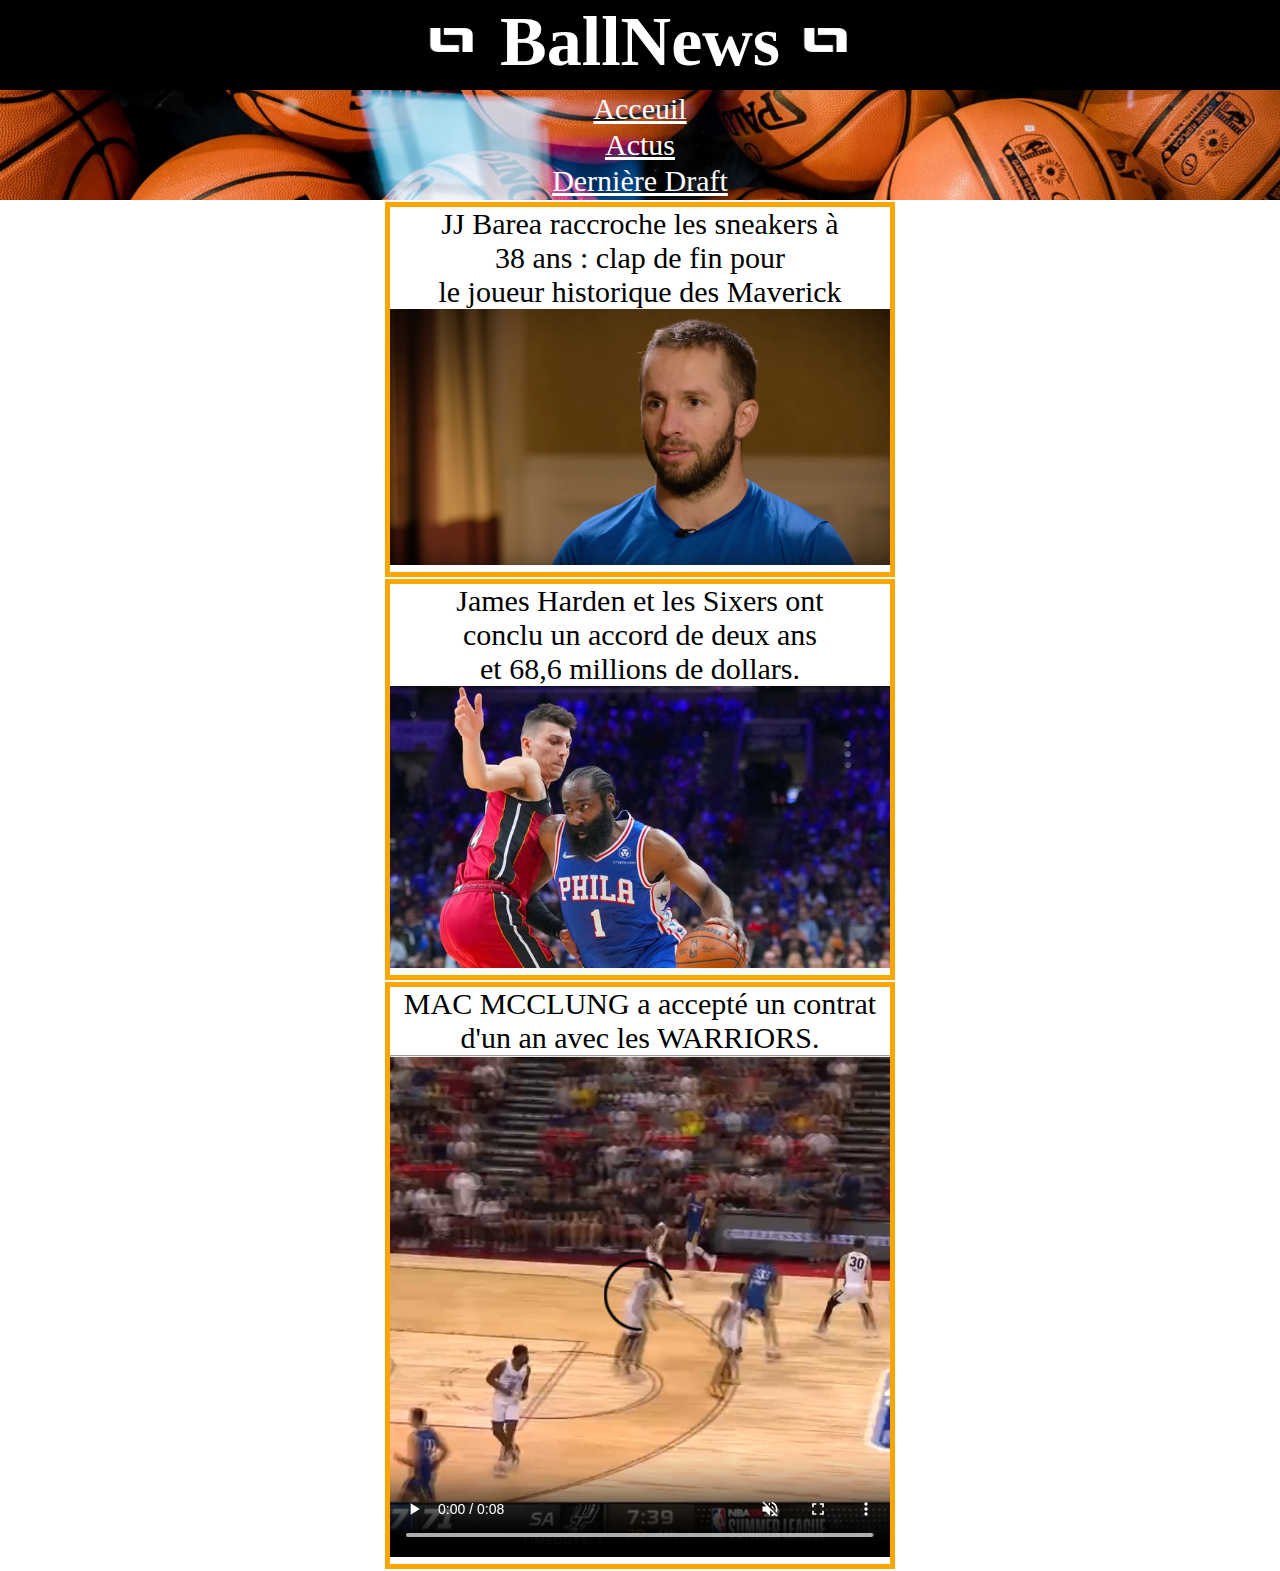
==== actus.html @ 5d653e44 "Add files via upload" ====
<!DOCTYPE html>
<html lang="fr">
<head>
        <meta charset="UTF-8">
        <title>BallNews</title>
        <link rel="stylesheet" href="ballnews.css">
</head>
<body>
	<div class="body">
		<div class="h1">
			<table class="titre">
				<tr>
					<td><img class="logo" src="logo.png" alt="logo"></td>	
					<td><h1 class="titre">BallNews</h1></td>
					<td><img class="logo" src="logo.png" alt="logo"></td>
				</tr>
			</table>
		</div>
		<div class="menu">
			<table class="menu">
				<tr>
					<td class="menu"><a class="menu" href=index.html>Acceuil</a></td>
				</tr>
				<tr>
					<td class="menu"><a class="menu" href=actu.html>Actus</a></td>
				</tr>
				<tr>
					<td class="menu"><a class="menu" href=draft.html>Dernière Draft</a></td>
				</tr>
			</table>
	</div>
	</div>
	<div class="actus">
		<table class="actus">
			<tr>
				<td class="actus">
					<p class="actus">JJ Barea raccroche les sneakers à <br>38 ans : clap de fin pour <br>le joueur historique des Maverick</p>
					<img class="actus" src="3.png" alt="actus">
				</td>
			</tr>
			<tr>
				<td class="actus">
					 <p class="actus">James Harden et les Sixers ont <br>conclu un accord de deux ans <br>et 68,6 millions de dollars.</p>
					 <img class="actus" src="2.png" alt="actus">
				</td>
			</tr>
			<tr><td class="actus">
					<p class="actus">MAC MCCLUNG a accepté un contrat <br>d'un an avec les WARRIORS.</p>
					<hr>
					<video controls width="500" height="500" autoplay muted>
					<source src="1.mp4" type="video/mp4">
					</video>
				</td>
			</tr>
		</table>
	</div>
</body>
</html>
---- ballnews.css ----
*{
margin: 0;
padding: 0;
}

h1.titre {
	text-align: center;
	font-size: 70px;
	color: white;
	font-family: fantasy;
	}
	
img.logo {
	width: 90px;
	}



div.h1 {
	background-color: black;
	height: 90px;
	}

	
div.match {
	background-color: white;
	}
	
div.actus {
	background-color: white;
	}

div.draft {
	background-color: white;
	}

div.rank {
	background-color: white;
	}
	
div.vide {
	background-color: white;
	height: 300px
	}


div.body {
	background-image: url("fond.png");
	background-size: cover;
	background-repeat:repeat;
	}

h1 {
	text-align: center;
	font-size: 70px;
	font-family: fantasy;
	}

p { 
	text-align: center;
	font-size: 30px;
	font-family: fantasy;
	}



table.titre {
	margin :auto;
	}

table.menu {
	margin :auto;
	}

td.menu {
	text-align: center;
	font-size: 30px;
	font-family: fantasy;
	}

a.menu:link{color: white;}
a.menu:visited{color: white;}

a:link{color: black;}
a:visited{color: black;}

table.match {
	margin :auto;
	background-color: white;
	}
	
td.match {
	border: 5px solid orange;
	background-color: black;
	margin-left: auto;
	margin-right: auto;
	text-align: center;
	font-size: 30px;
	color: white;
	font-family: fantasy; }

img.equipe {
	width: 50px;
	}

table.draft {
	margin :auto;
	background-color: white;
	}
	
td.draft {
	border: 5px solid orange;
	background-color: black;
	margin-left: auto;
	margin-right: auto;
	text-align: center;
	font-size: 30px;
	color: white;
	font-family: fantasy; }
	
table.rank {
	margin :auto;
	background-color: white;
	}
	
td.rank {
	border: 5px solid orange;
	background-color: black;
	margin-left: auto;
	margin-right: auto;
	text-align: center;
	font-size: 30px;
	color: white;
	font-family: fantasy; }
	
p.victoire {
	font-size: 25px;
	font-style: normal;
	text-align: center;
	color: green;
	font-family: fantasy;}
	
p.defaite {
	font-size: 25px;
	font-style: normal;
	text-align: center;
	color: red;
	font-family: fantasy;}

td.equipe{
	border: 5px solid orange;
	background-color: white;
	margin-left: auto;
	margin-right: auto;
	text-align: center;
	font-size: 30px;
	font-family: fantasy;;
}

table.actus {
	margin :auto;
	background-color: white;
	}
	
td.actus {
	border: 5px solid orange;
	background-color: white;
	margin-left: auto;
	margin-right: auto;
	text-align: center;
	font-size: 30px;
	color: white;
	font-family: fantasy; }

p.actus { 
	text-align: center;
	font-size: 30px;
	color: black;
	font-family: fantasy;
	}

img.actus {
	width: 500px;
	}
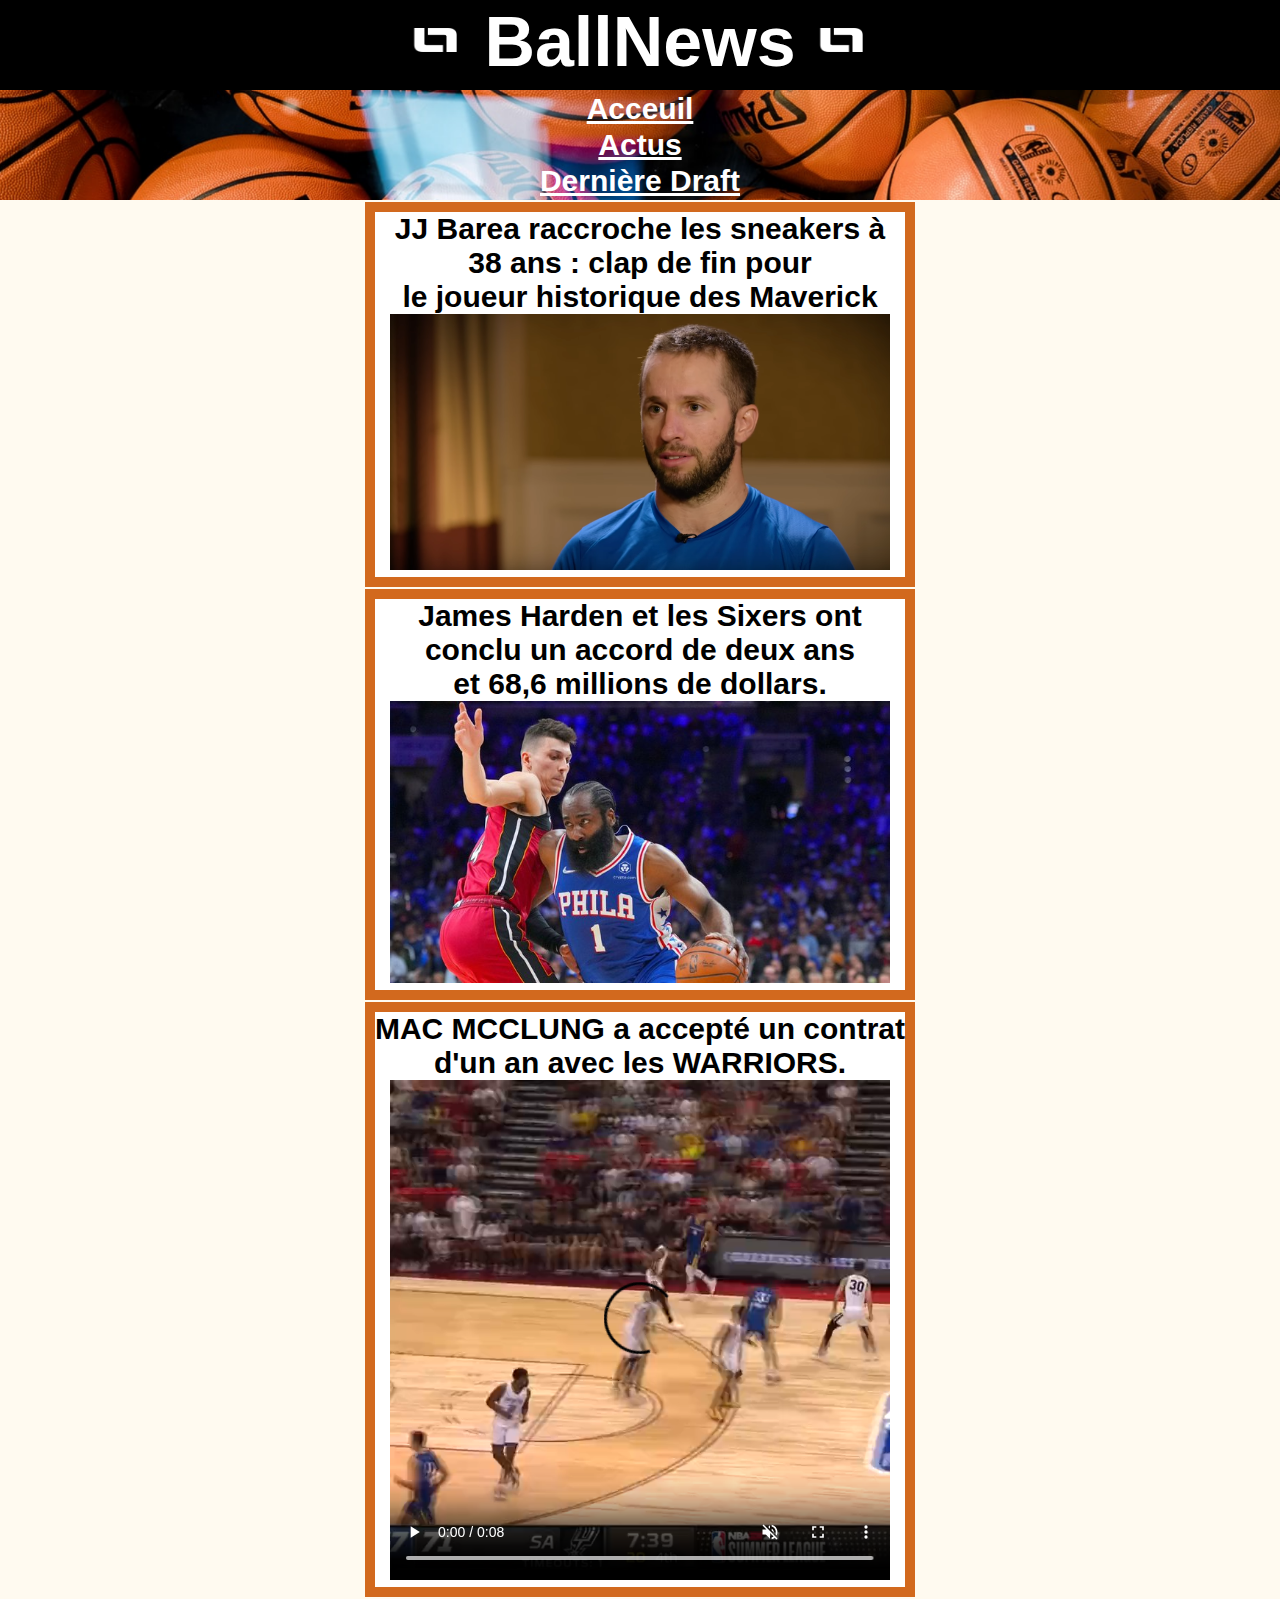
==== commit 5cc9fabe: "Add files via upload" ====
--- a/actus.html
+++ b/actus.html
@@ -22,7 +22,7 @@
 					<td class="menu"><a class="menu" href=index.html>Acceuil</a></td>
 				</tr>
 				<tr>
-					<td class="menu"><a class="menu" href=actu.html>Actus</a></td>
+					<td class="menu"><a class="menu" href=actus.html>Actus</a></td>
 				</tr>
 				<tr>
 					<td class="menu"><a class="menu" href=draft.html>Dernière Draft</a></td>
@@ -46,7 +46,6 @@
 			</tr>
 			<tr><td class="actus">
 					<p class="actus">MAC MCCLUNG a accepté un contrat <br>d'un an avec les WARRIORS.</p>
-					<hr>
 					<video controls width="500" height="500" autoplay muted>
 					<source src="1.mp4" type="video/mp4">
 					</video>
--- a/ballnews.css
+++ b/ballnews.css
@@ -7,7 +7,8 @@
 	text-align: center;
 	font-size: 70px;
 	color: white;
-	font-family: fantasy;
+	font-family:Sans-serif;
+	font-weight: bold;
 	}
 	
 img.logo {
@@ -23,23 +24,23 @@
 
 	
 div.match {
-	background-color: white;
+	background-color: FloralWhite;
 	}
 	
 div.actus {
-	background-color: white;
+	background-color:FloralWhite;
 	}
 
 div.draft {
-	background-color: white;
+	background-color: FloralWhite;
 	}
 
 div.rank {
-	background-color: white;
+	background-color: FloralWhite;
 	}
 	
 div.vide {
-	background-color: white;
+	background-color: FloralWhite;
 	height: 300px
 	}
 
@@ -53,13 +54,15 @@
 h1 {
 	text-align: center;
 	font-size: 70px;
-	font-family: fantasy;
+	font-family: Sans-serif;
+	font-weight: bold;
 	}
 
 p { 
 	text-align: center;
 	font-size: 30px;
-	font-family: fantasy;
+	font-family: Sans-serif;
+	font-weight: bold;
 	}
 
 
@@ -75,7 +78,8 @@
 td.menu {
 	text-align: center;
 	font-size: 30px;
-	font-family: fantasy;
+	font-family: Sans-serif;
+	font-weight: bold;
 	}
 
 a.menu:link{color: white;}
@@ -86,18 +90,18 @@
 
 table.match {
 	margin :auto;
-	background-color: white;
 	}
 	
 td.match {
-	border: 5px solid orange;
+	border: 5px solid chocolate;
 	background-color: black;
 	margin-left: auto;
 	margin-right: auto;
 	text-align: center;
 	font-size: 30px;
 	color: white;
-	font-family: fantasy; }
+	font-family: Sans-serif;
+	font-weight: bold; }
 
 img.equipe {
 	width: 50px;
@@ -105,78 +109,82 @@
 
 table.draft {
 	margin :auto;
-	background-color: white;
 	}
 	
 td.draft {
-	border: 5px solid orange;
+	border: 5px solid chocolate;
 	background-color: black;
 	margin-left: auto;
 	margin-right: auto;
 	text-align: center;
 	font-size: 30px;
 	color: white;
-	font-family: fantasy; }
+	font-family: Sans-serif;
+	font-weight: bold; }
 	
 table.rank {
 	margin :auto;
-	background-color: white;
 	}
 	
 td.rank {
-	border: 5px solid orange;
+	border: 5px solid chocolate;
 	background-color: black;
 	margin-left: auto;
 	margin-right: auto;
 	text-align: center;
 	font-size: 30px;
 	color: white;
-	font-family: fantasy; }
+	font-family: Sans-serif;
+	font-weight: bold; }
 	
 p.victoire {
 	font-size: 25px;
 	font-style: normal;
 	text-align: center;
 	color: green;
-	font-family: fantasy;}
+	font-family: Sans-serif;
+	font-weight: bold;}
 	
 p.defaite {
 	font-size: 25px;
 	font-style: normal;
 	text-align: center;
 	color: red;
-	font-family: fantasy;}
+	font-family: Sans-serif;
+	font-weight: bold;}
 
 td.equipe{
-	border: 5px solid orange;
+	border: 5px solid chocolate;
 	background-color: white;
 	margin-left: auto;
 	margin-right: auto;
 	text-align: center;
 	font-size: 30px;
-	font-family: fantasy;;
+	font-family: Sans-serif;
+	font-weight: bold;
 }
 
 table.actus {
 	margin :auto;
-	background-color: white;
 	}
 	
 td.actus {
-	border: 5px solid orange;
+	border: 10px solid chocolate;
 	background-color: white;
 	margin-left: auto;
 	margin-right: auto;
 	text-align: center;
 	font-size: 30px;
 	color: white;
-	font-family: fantasy; }
+	font-family: Sans-serif;
+	font-weight: bold; }
 
 p.actus { 
 	text-align: center;
 	font-size: 30px;
 	color: black;
-	font-family: fantasy;
+	font-family: Sans-serif;
+	font-weight: bold;
 	}
 
 img.actus {
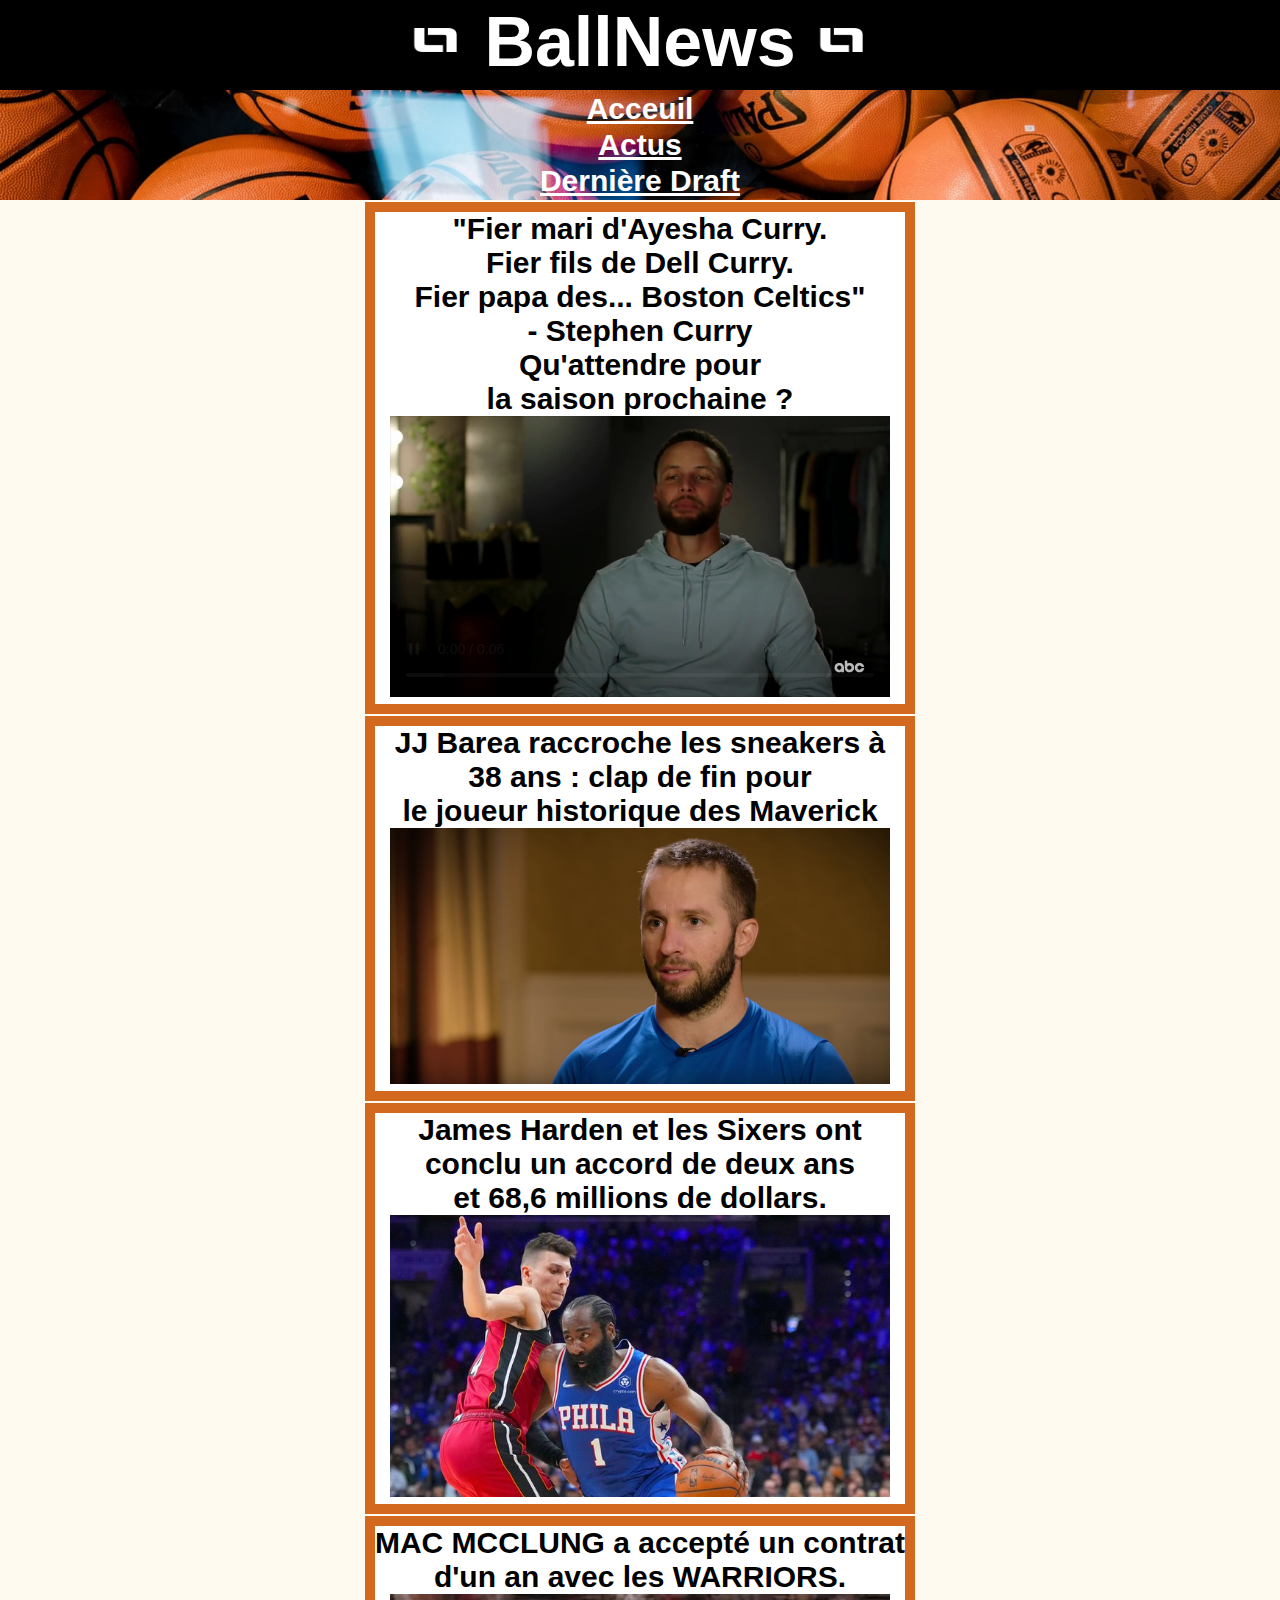
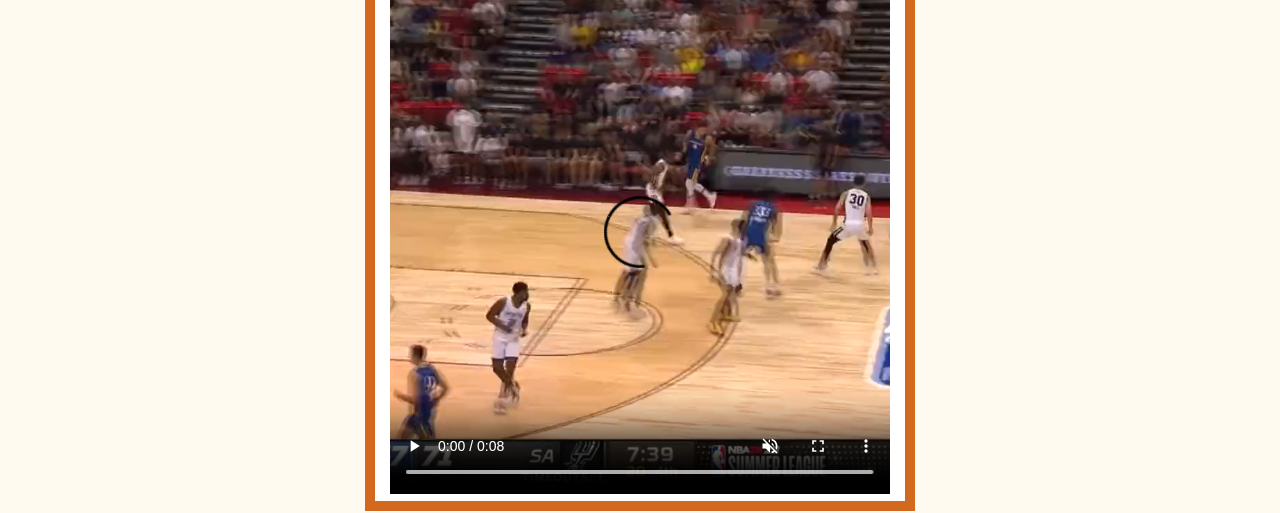
==== commit 2098e350: "Add files via upload" ====
--- a/actus.html
+++ b/actus.html
@@ -34,6 +34,14 @@
 		<table class="actus">
 			<tr>
 				<td class="actus">
+					<p class="actus">"Fier mari d'Ayesha Curry.<br> Fier fils de Dell Curry. <br>Fier papa des... Boston Celtics" <br>- Stephen Curry <br>Qu'attendre pour<br> la saison prochaine ?</p>
+					<video controls width="500" autoplay muted>
+					<source src="4.mp4" type="video/mp4">
+					</video>
+				</td>
+			</tr>
+			<tr>
+				<td class="actus">
 					<p class="actus">JJ Barea raccroche les sneakers à <br>38 ans : clap de fin pour <br>le joueur historique des Maverick</p>
 					<img class="actus" src="3.png" alt="actus">
 				</td>
@@ -44,9 +52,10 @@
 					 <img class="actus" src="2.png" alt="actus">
 				</td>
 			</tr>
-			<tr><td class="actus">
+			<tr>
+				<td class="actus">
 					<p class="actus">MAC MCCLUNG a accepté un contrat <br>d'un an avec les WARRIORS.</p>
-					<video controls width="500" height="500" autoplay muted>
+					<video controls width="500" autoplay muted>
 					<source src="1.mp4" type="video/mp4">
 					</video>
 				</td>
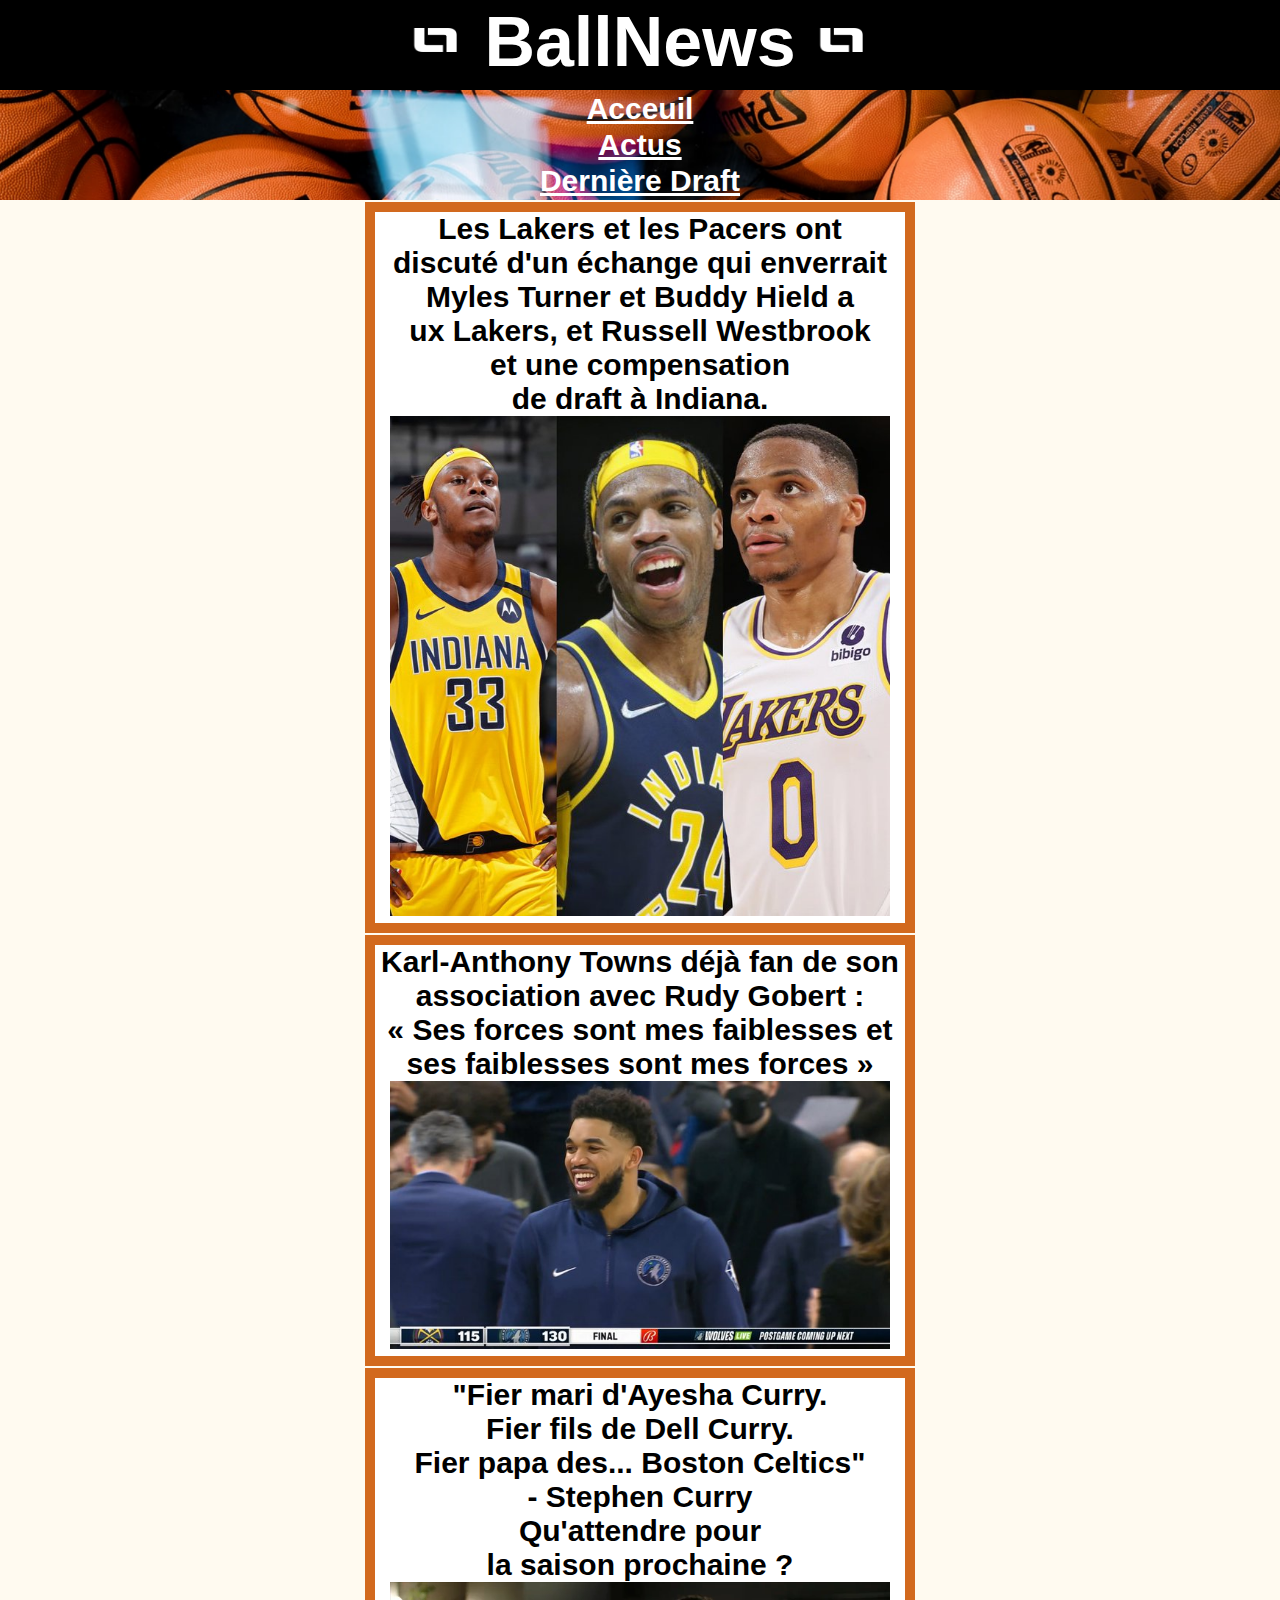
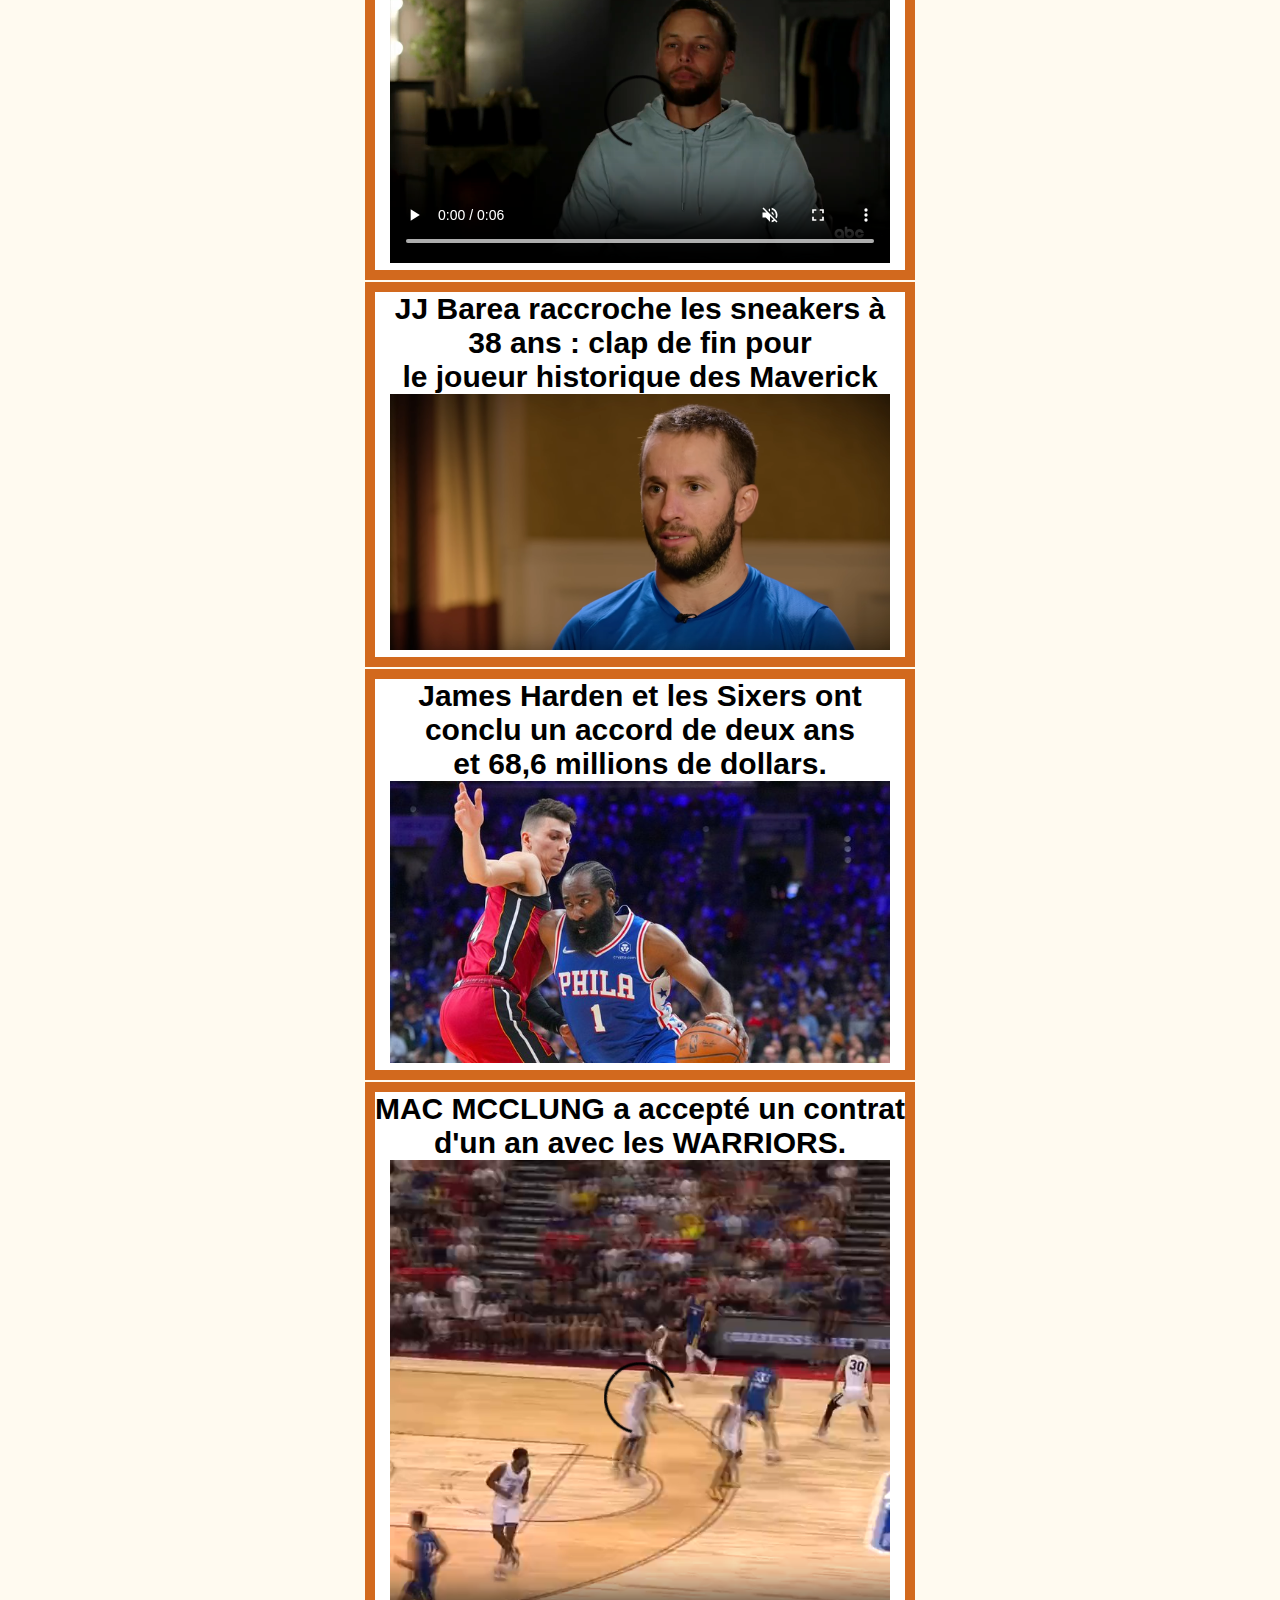
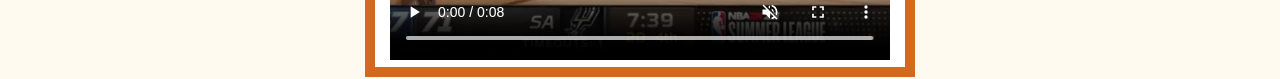
==== commit 2f95801d: "Add files via upload" ====
--- a/actus.html
+++ b/actus.html
@@ -34,6 +34,18 @@
 		<table class="actus">
 			<tr>
 				<td class="actus">
+					<p class="actus">Les Lakers et les Pacers ont <br>discuté d'un échange qui enverrait <br>Myles Turner et Buddy Hield a<br>ux Lakers, et Russell Westbrook <br>et une compensation <br>de draft à Indiana.</p>
+					<img class="actus" src="6.png" alt="actus">
+				</td>
+			</tr>
+			<tr>
+				<td class="actus">
+					<p class="actus">Karl-Anthony Towns déjà fan de son <br>association avec Rudy Gobert : <br>« Ses forces sont mes faiblesses et<br> ses faiblesses sont mes forces »</p>
+					<img class="actus" src="5.png" alt="actus">
+				</td>
+			</tr>
+			<tr>
+				<td class="actus">
 					<p class="actus">"Fier mari d'Ayesha Curry.<br> Fier fils de Dell Curry. <br>Fier papa des... Boston Celtics" <br>- Stephen Curry <br>Qu'attendre pour<br> la saison prochaine ?</p>
 					<video controls width="500" autoplay muted>
 					<source src="4.mp4" type="video/mp4">
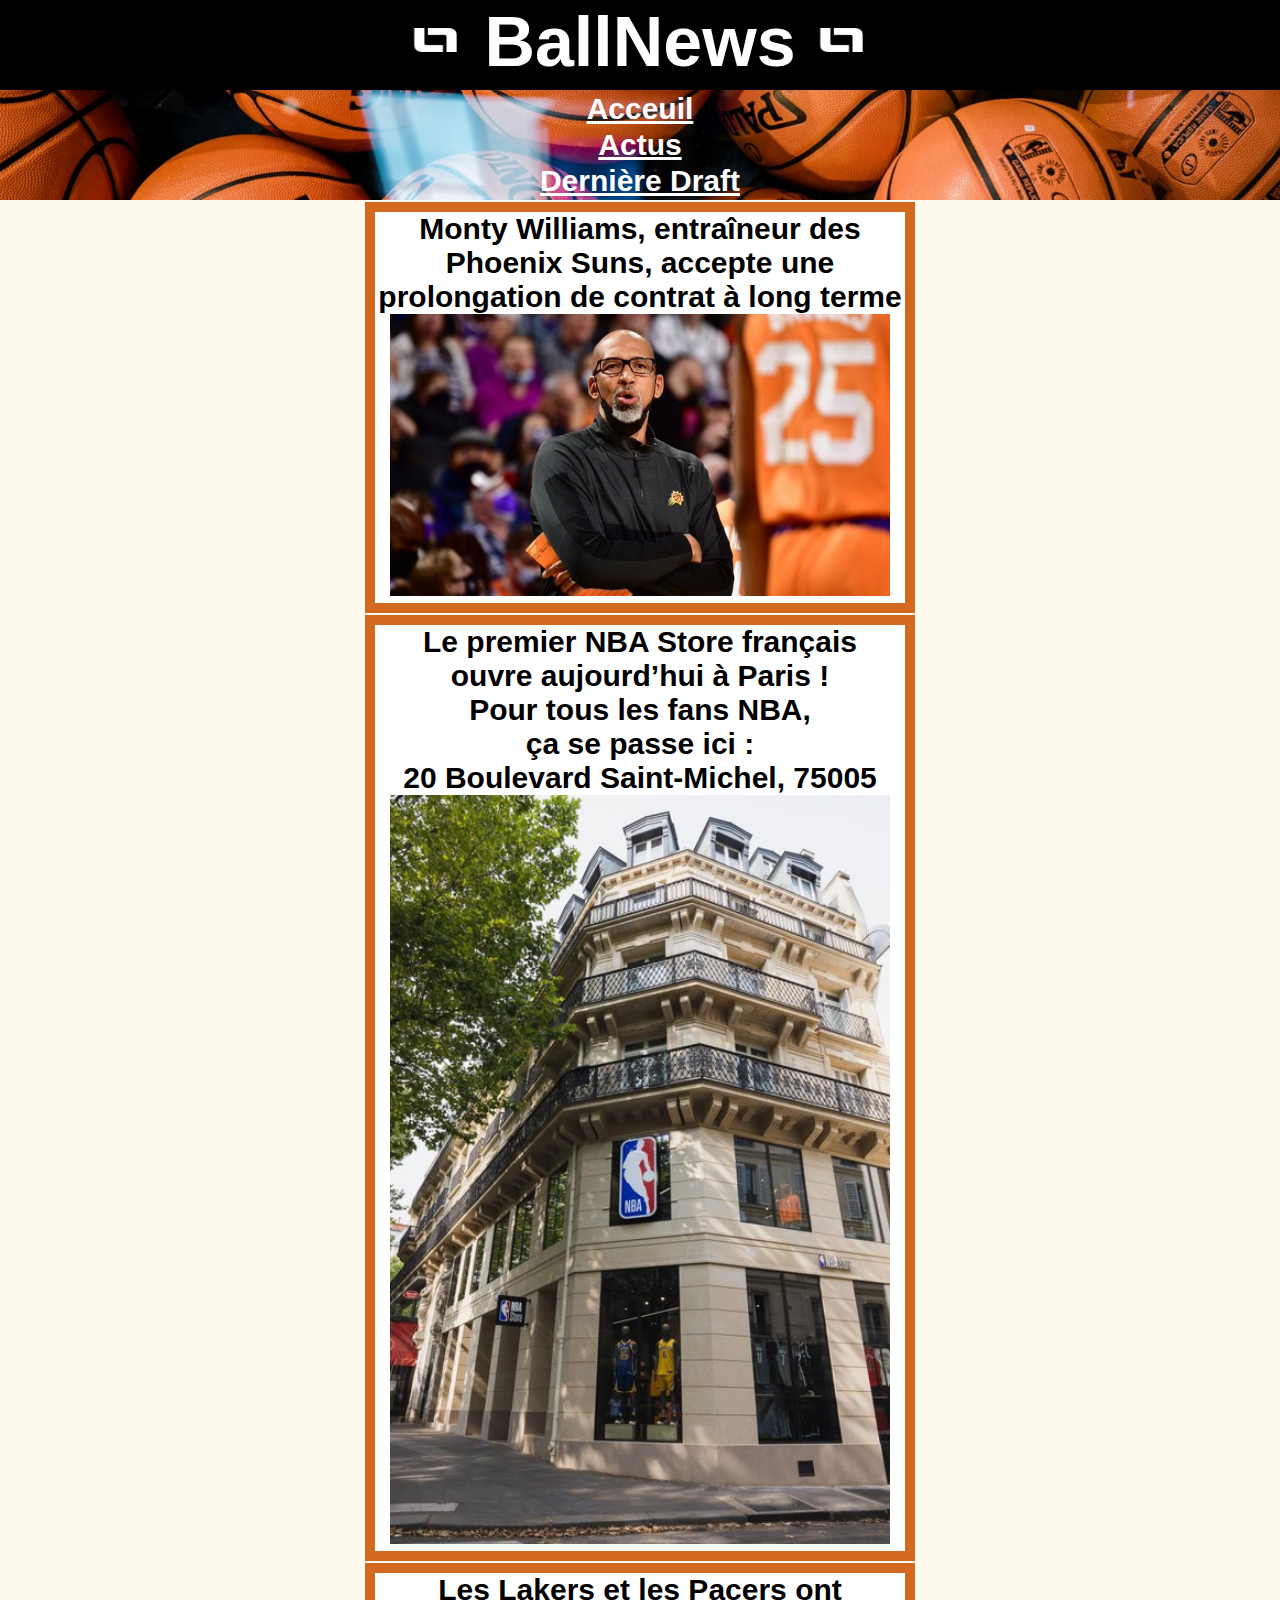
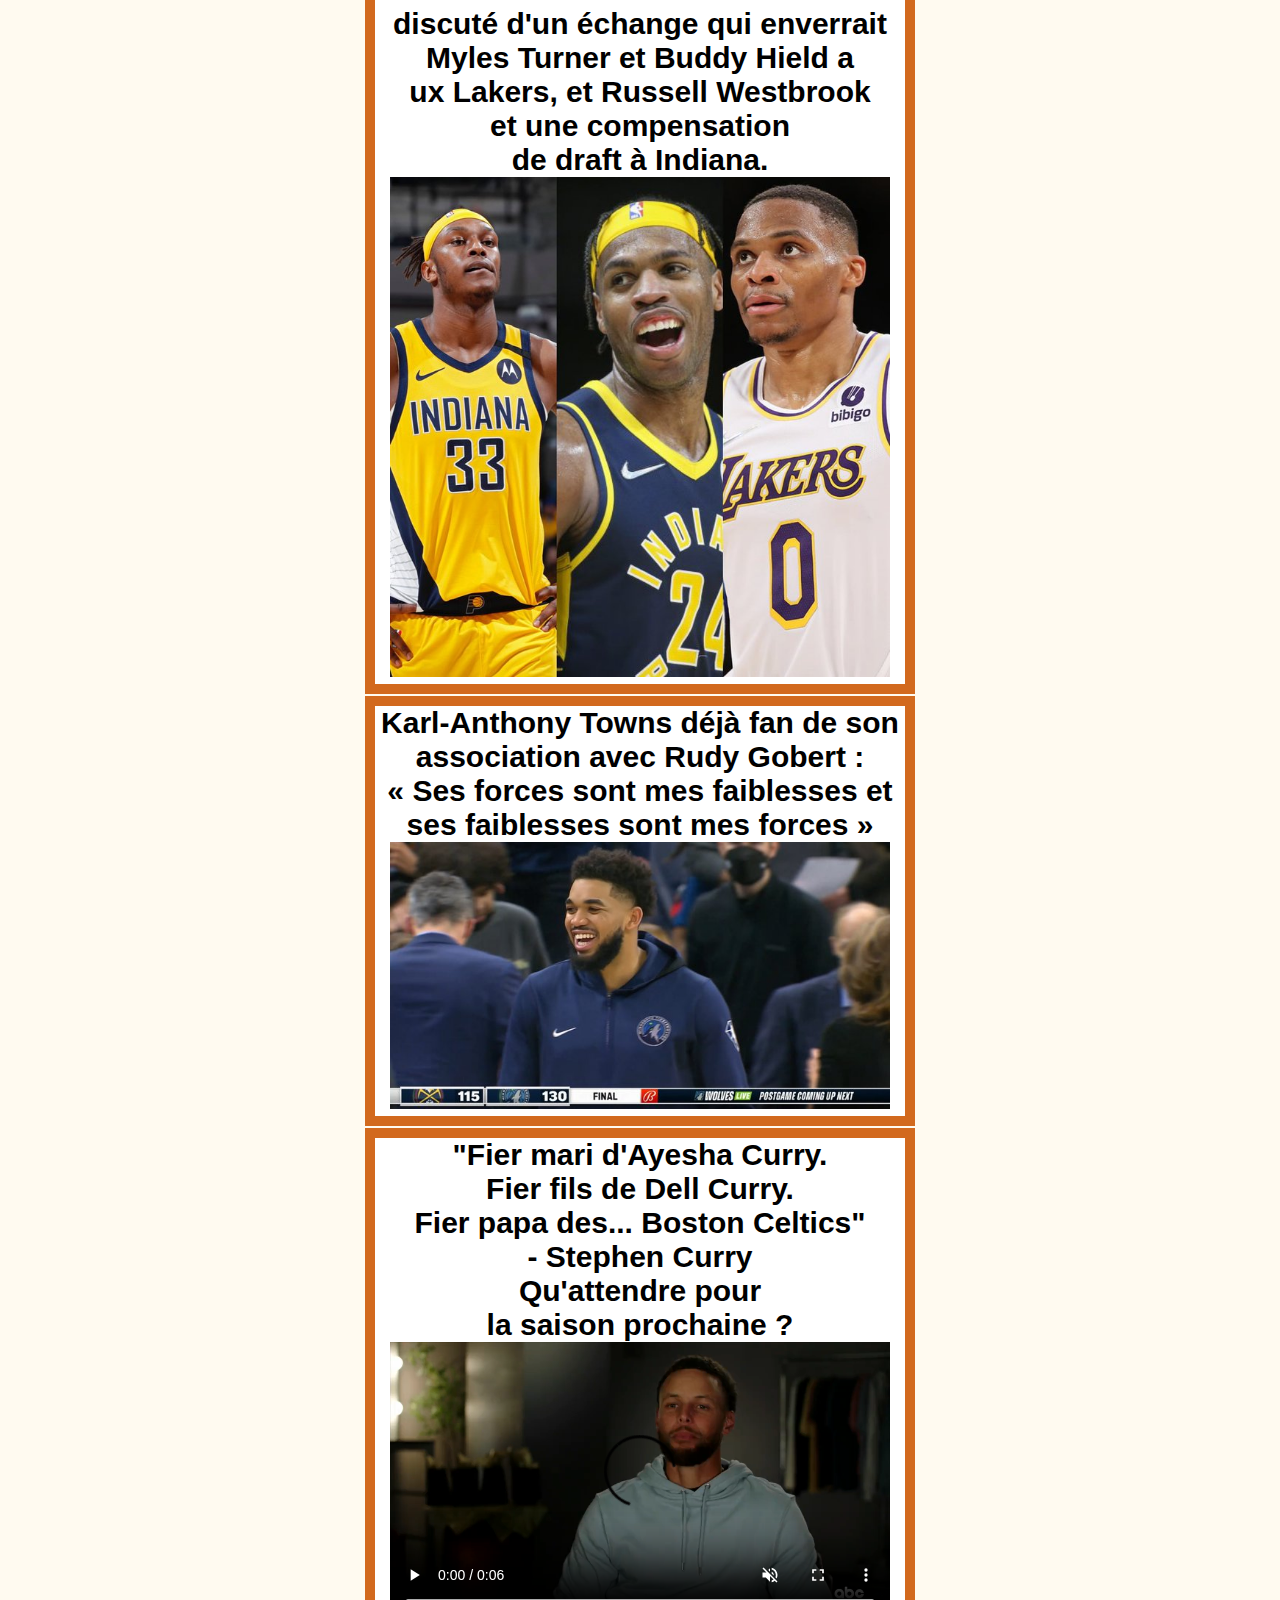
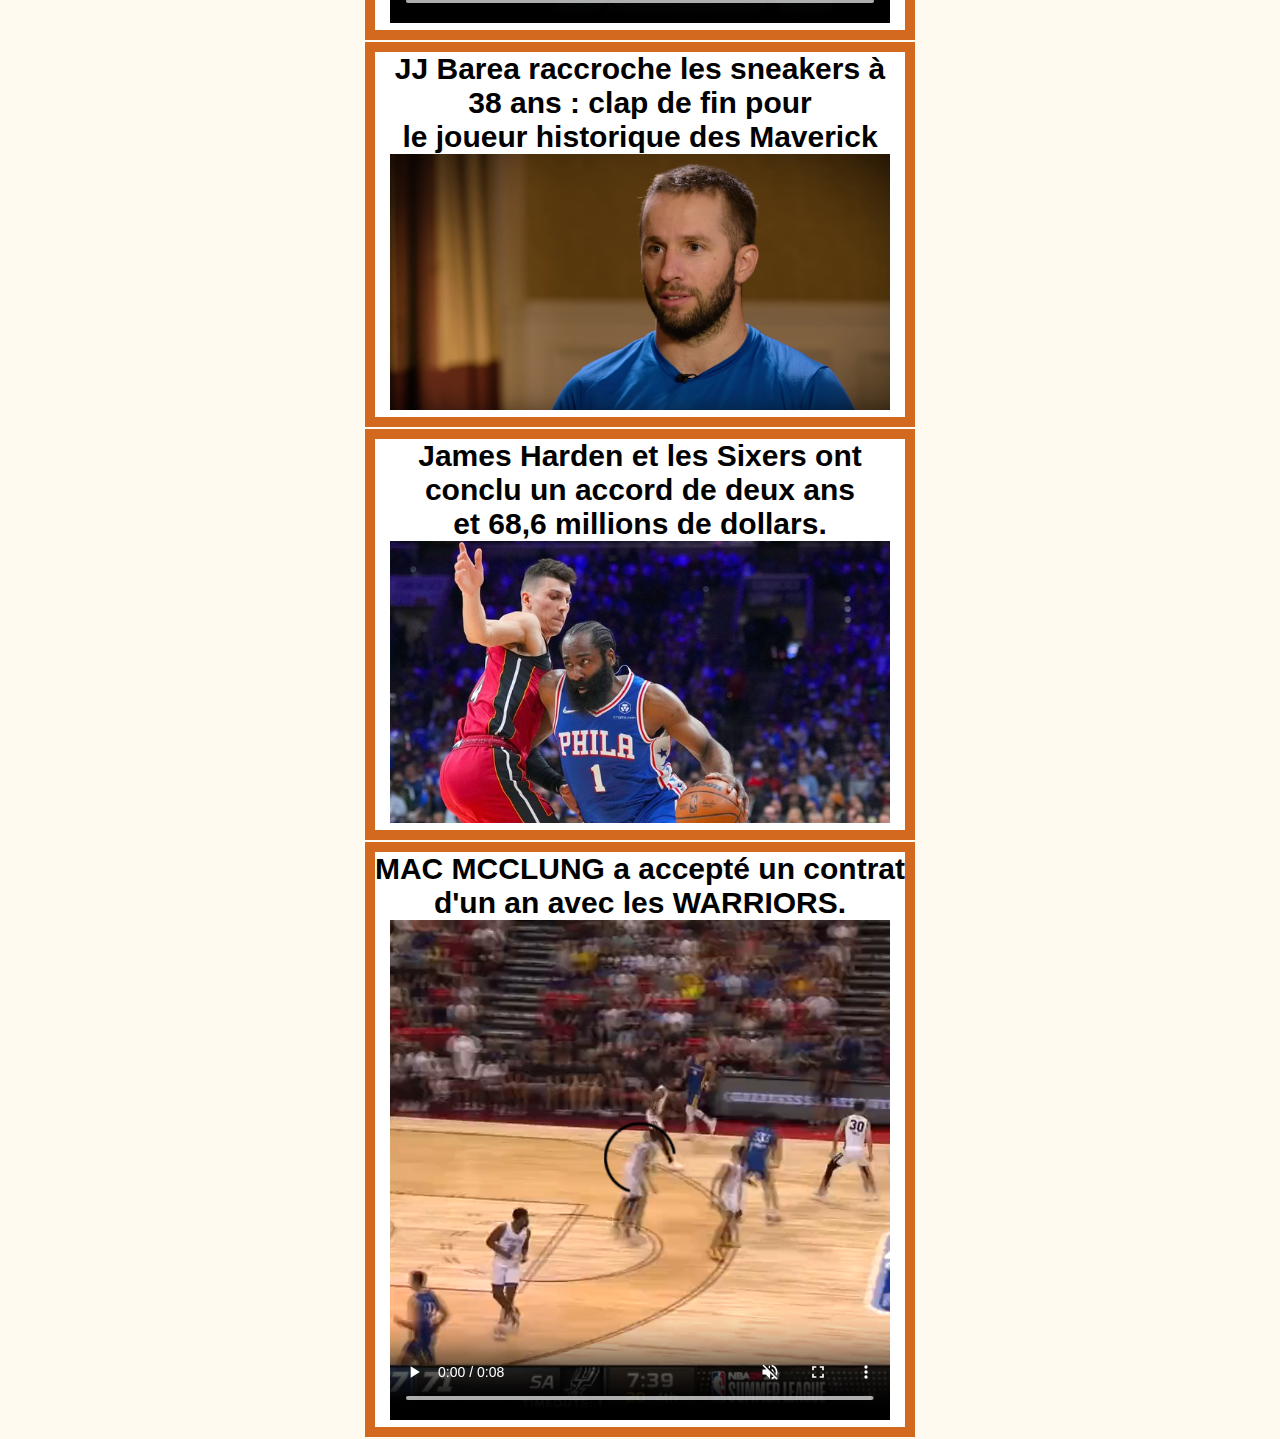
==== commit 711e9ba2: "Add files via upload" ====
--- a/actus.html
+++ b/actus.html
@@ -32,6 +32,18 @@
 	</div>
 	<div class="actus">
 		<table class="actus">
+			<tr>
+				<td class="actus">
+					<p class="actus">Monty Williams, entraîneur des <br> Phoenix Suns, accepte une <br>prolongation de contrat à long terme</p>
+					<img class="actus" src="8.png" alt="actus">
+				</td>
+			</tr>
+			<tr>
+				<td class="actus">
+					<p class="actus">Le premier NBA Store français <br>ouvre aujourd’hui à Paris ! <br>Pour tous les fans NBA,<br> ça se passe ici : <br>20 Boulevard Saint-Michel, 75005 </p>
+					<img class="actus" src="7.png" alt="actus">
+				</td>
+			</tr>
 			<tr>
 				<td class="actus">
 					<p class="actus">Les Lakers et les Pacers ont <br>discuté d'un échange qui enverrait <br>Myles Turner et Buddy Hield a<br>ux Lakers, et Russell Westbrook <br>et une compensation <br>de draft à Indiana.</p>
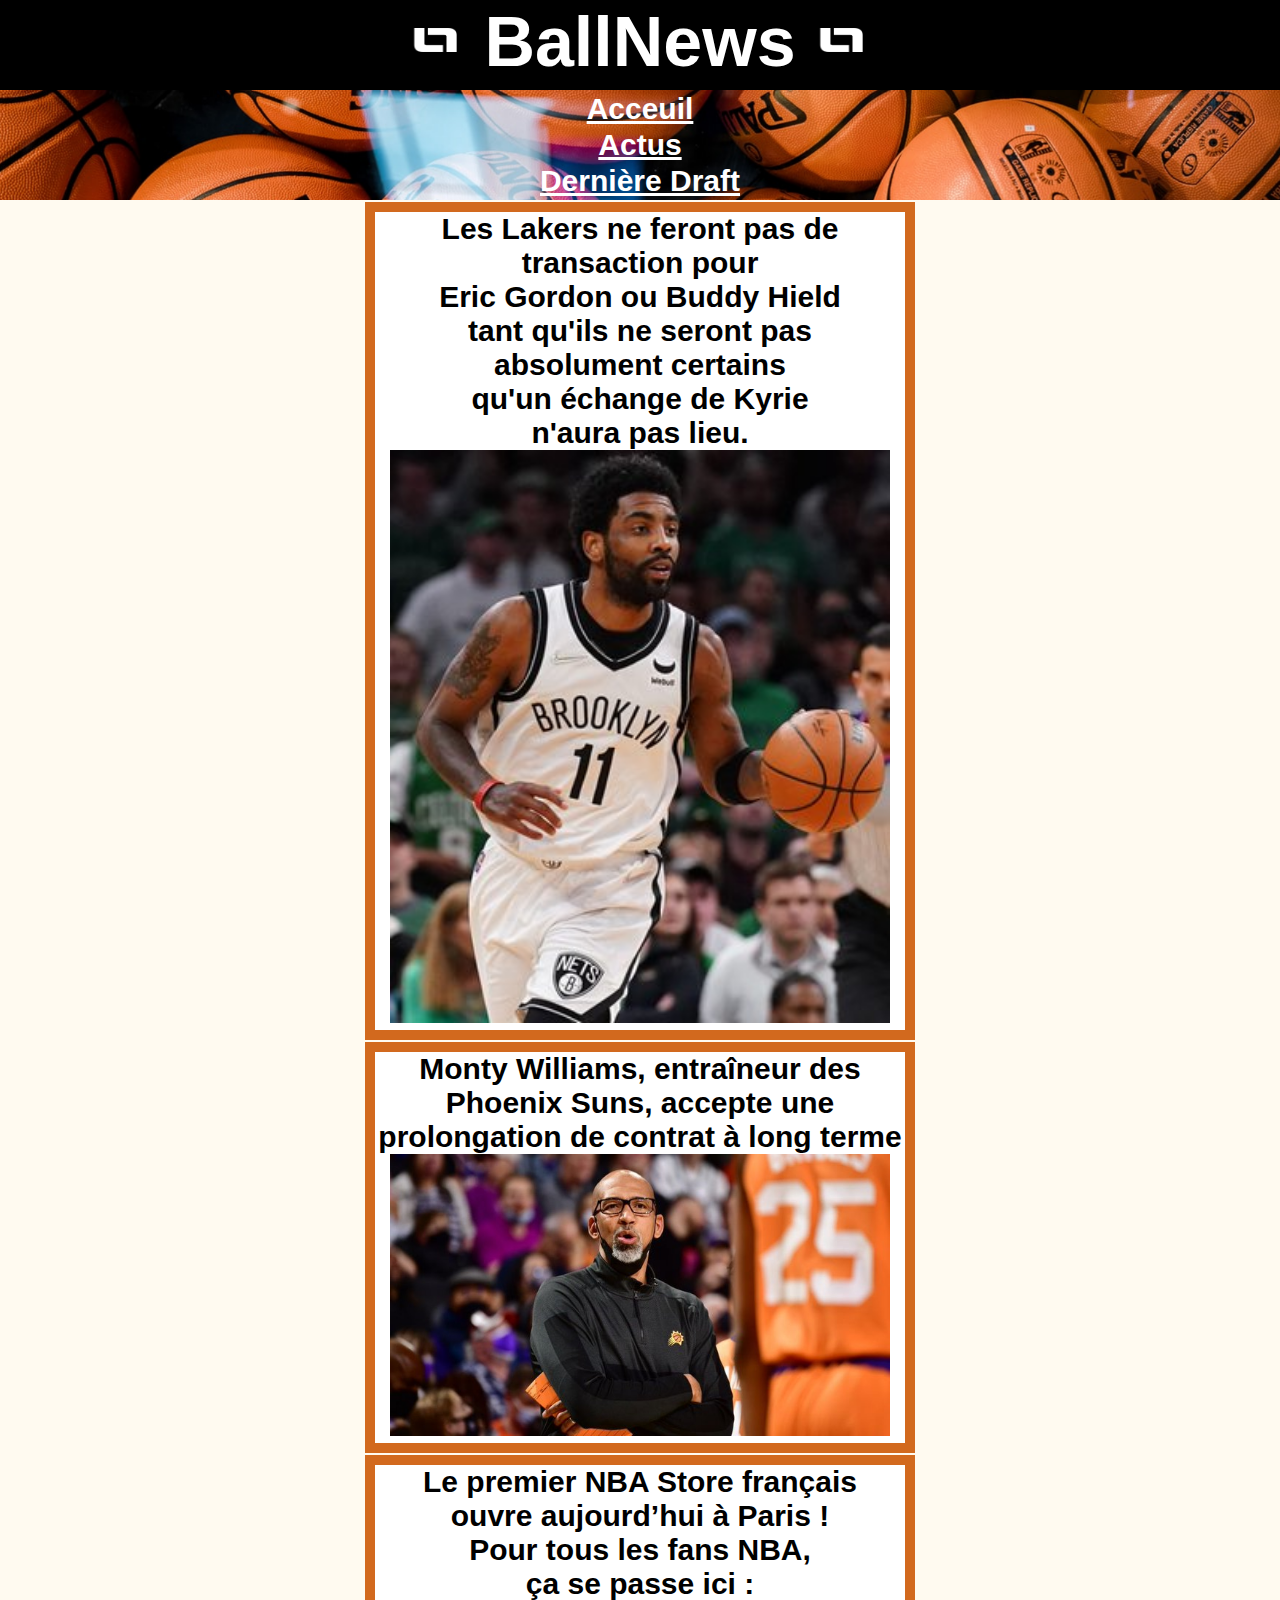
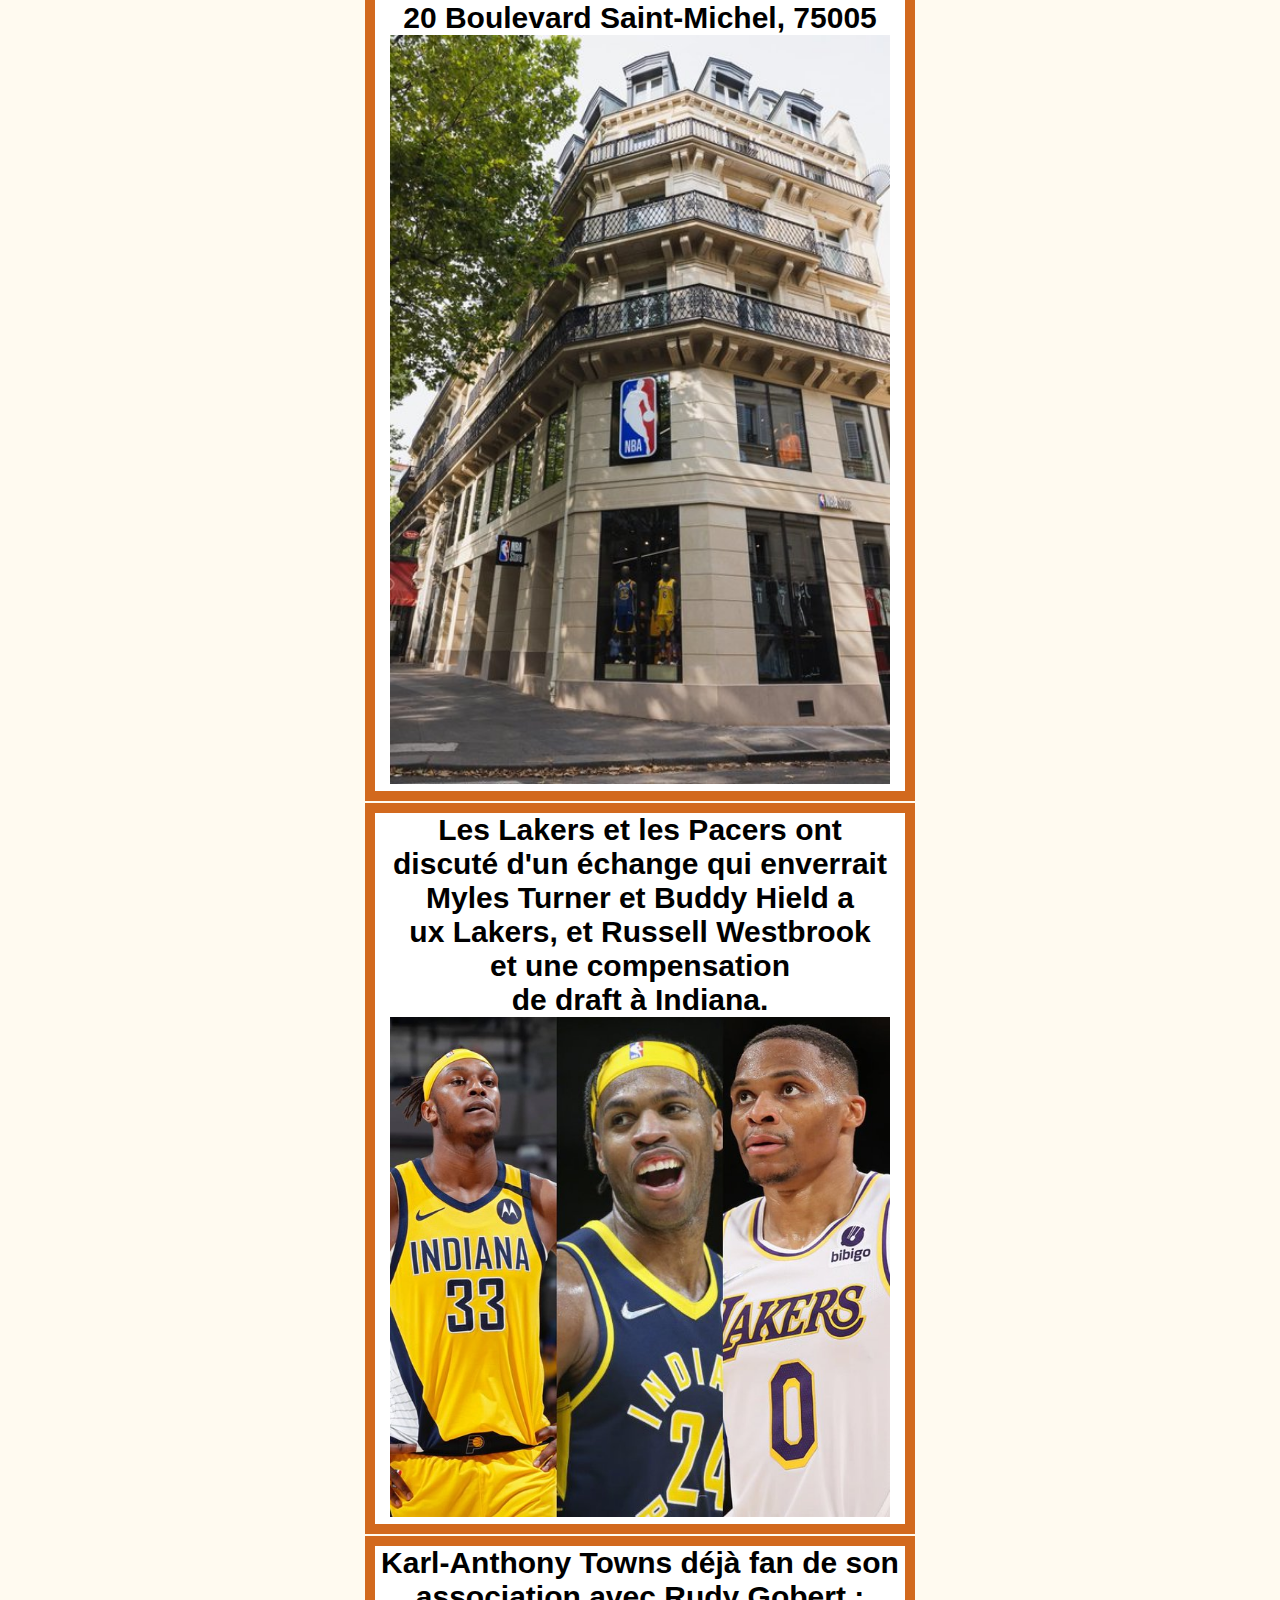
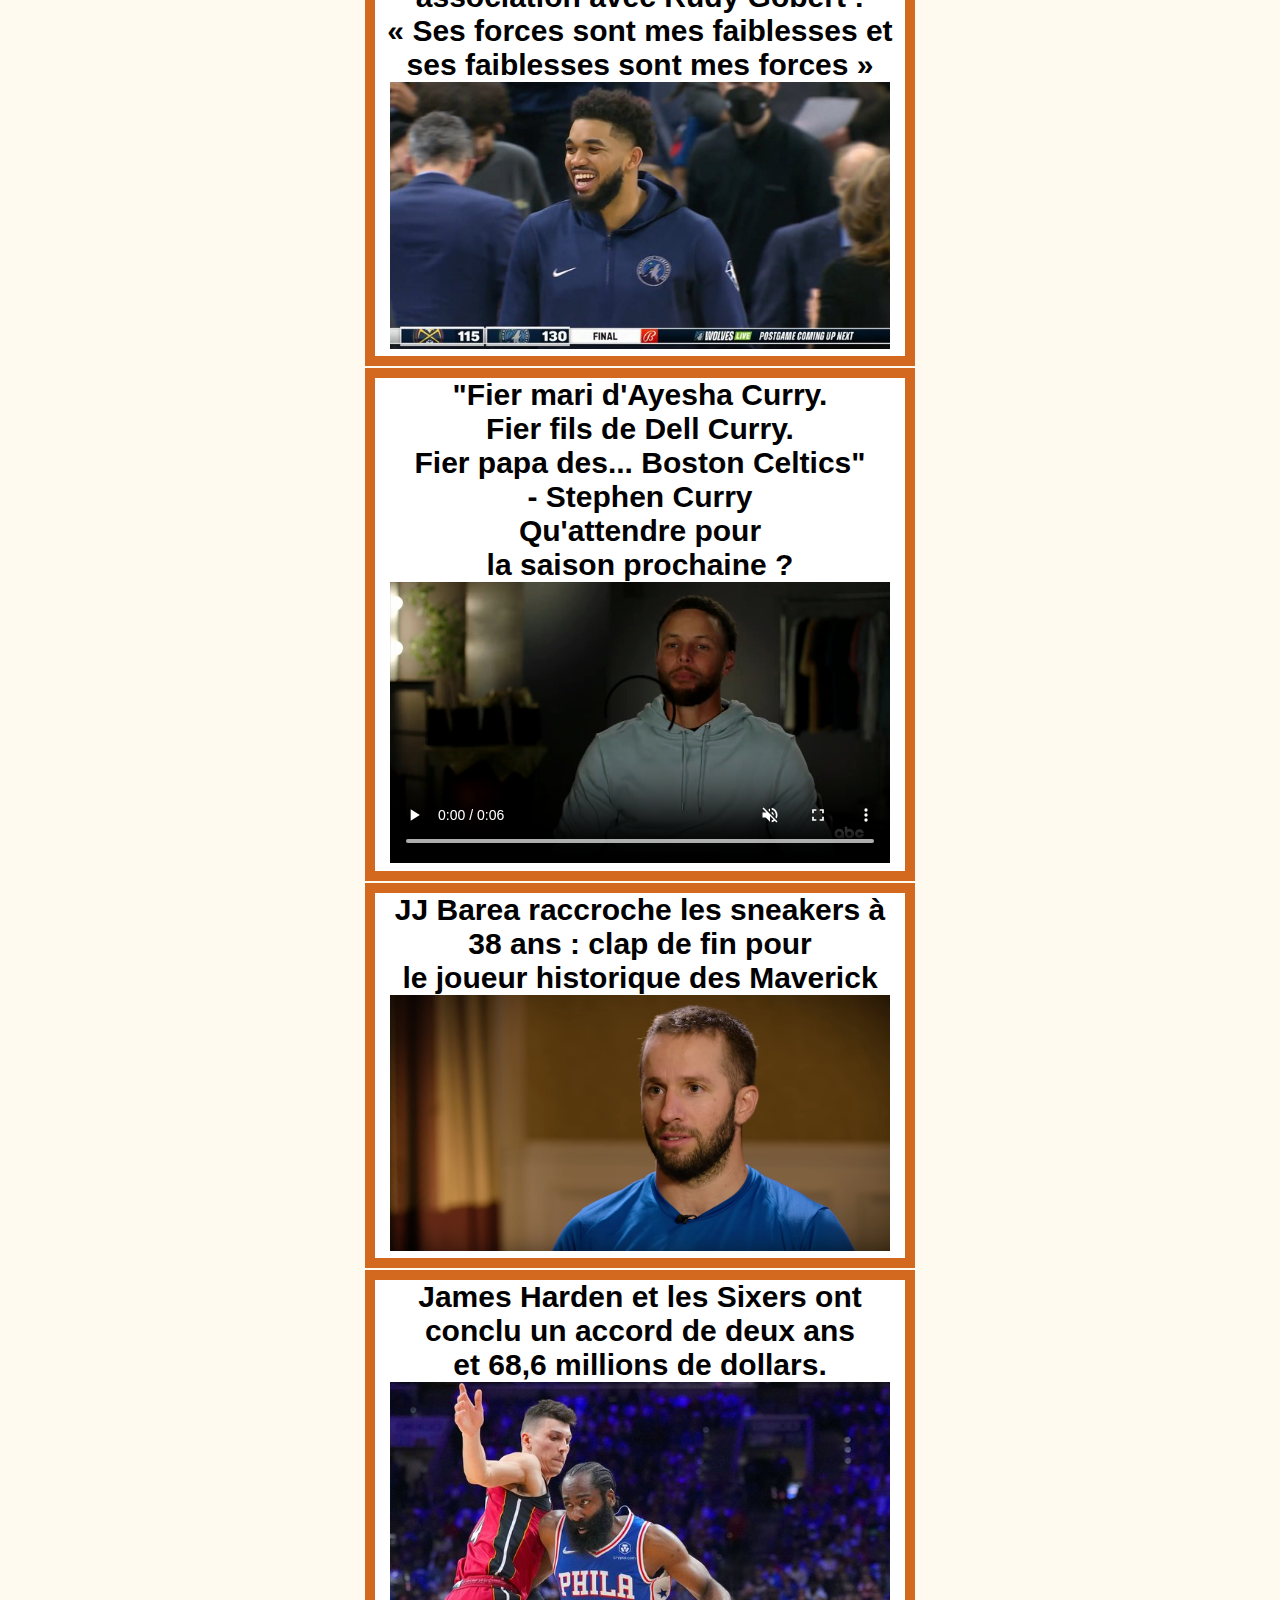
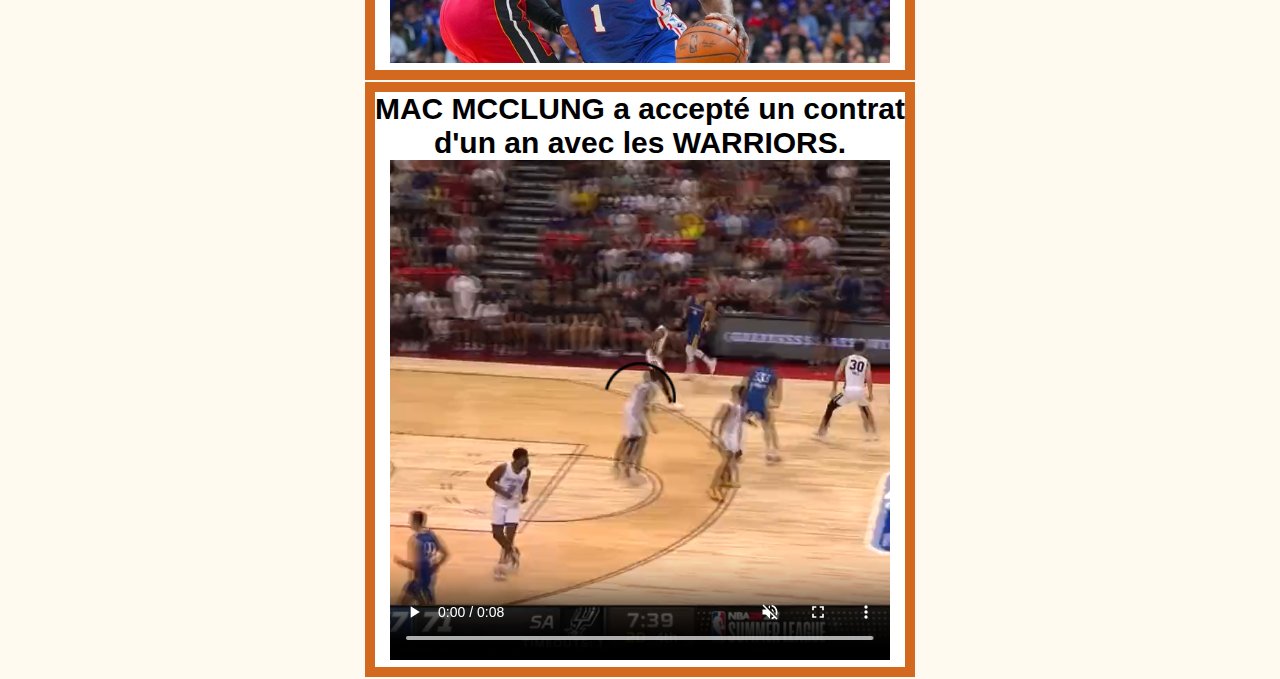
==== commit 55e285c3: "Add files via upload" ====
--- a/actus.html
+++ b/actus.html
@@ -32,6 +32,12 @@
 	</div>
 	<div class="actus">
 		<table class="actus">
+			<tr>
+				<td class="actus">
+					<p class="actus">Les Lakers ne feront pas de <br>transaction pour <br>Eric Gordon ou Buddy Hield <br>tant qu'ils ne seront pas <br>absolument certains <br>qu'un échange de Kyrie <br>n'aura pas lieu. </p>
+					<img class="actus" src="9.png" alt="actus">
+				</td>
+			</tr>
 			<tr>
 				<td class="actus">
 					<p class="actus">Monty Williams, entraîneur des <br> Phoenix Suns, accepte une <br>prolongation de contrat à long terme</p>
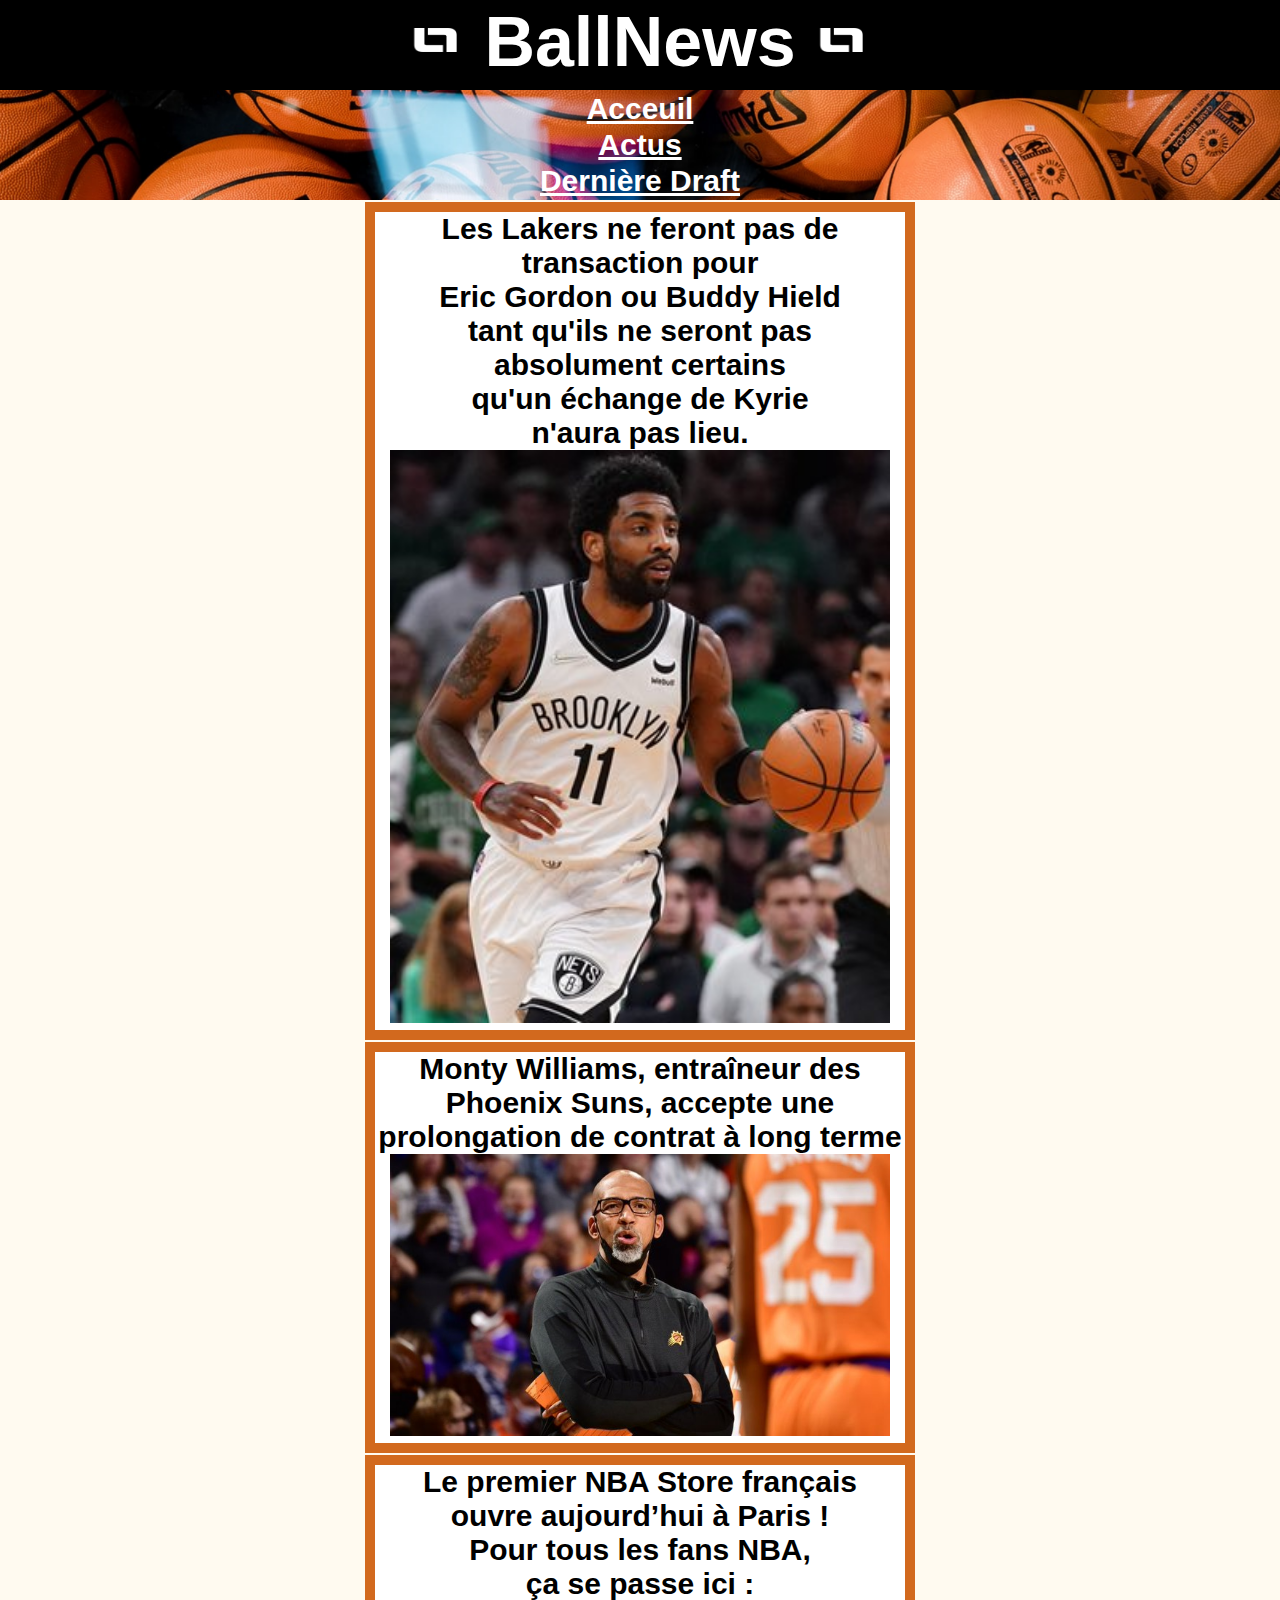
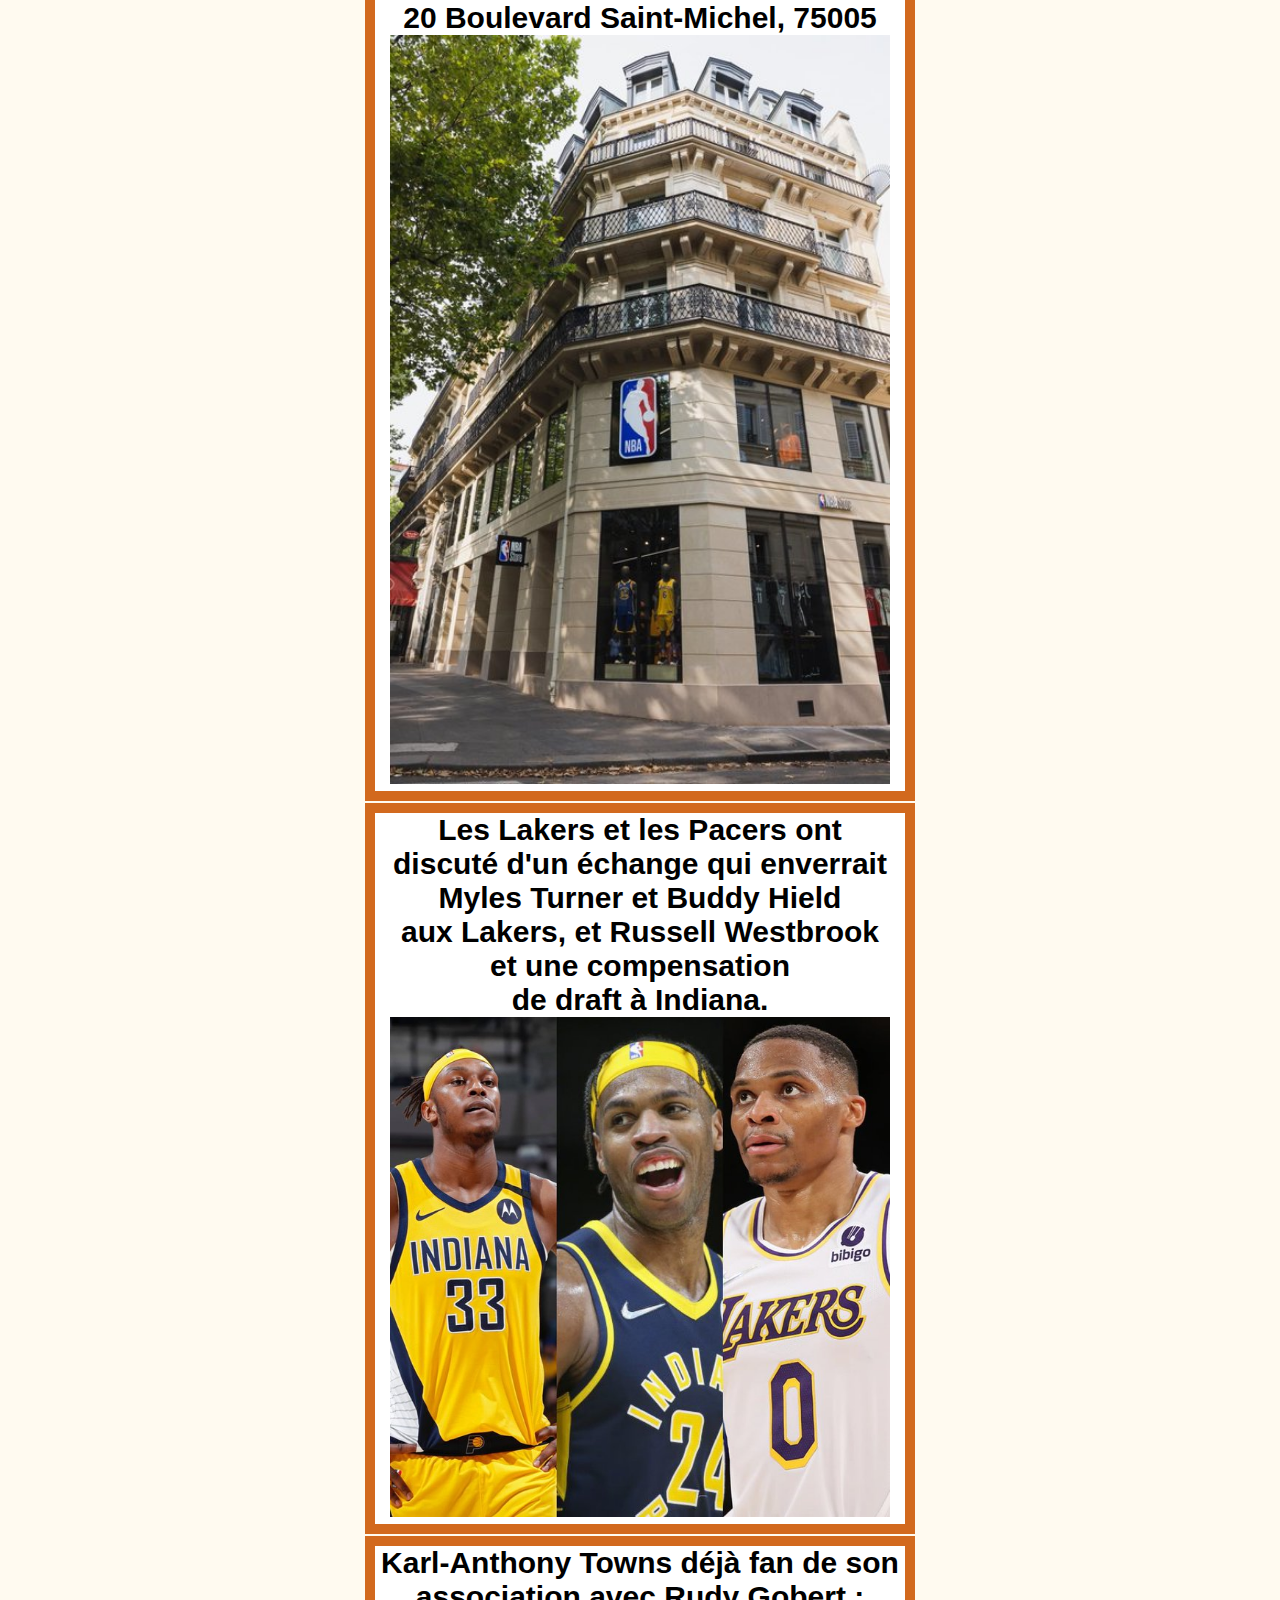
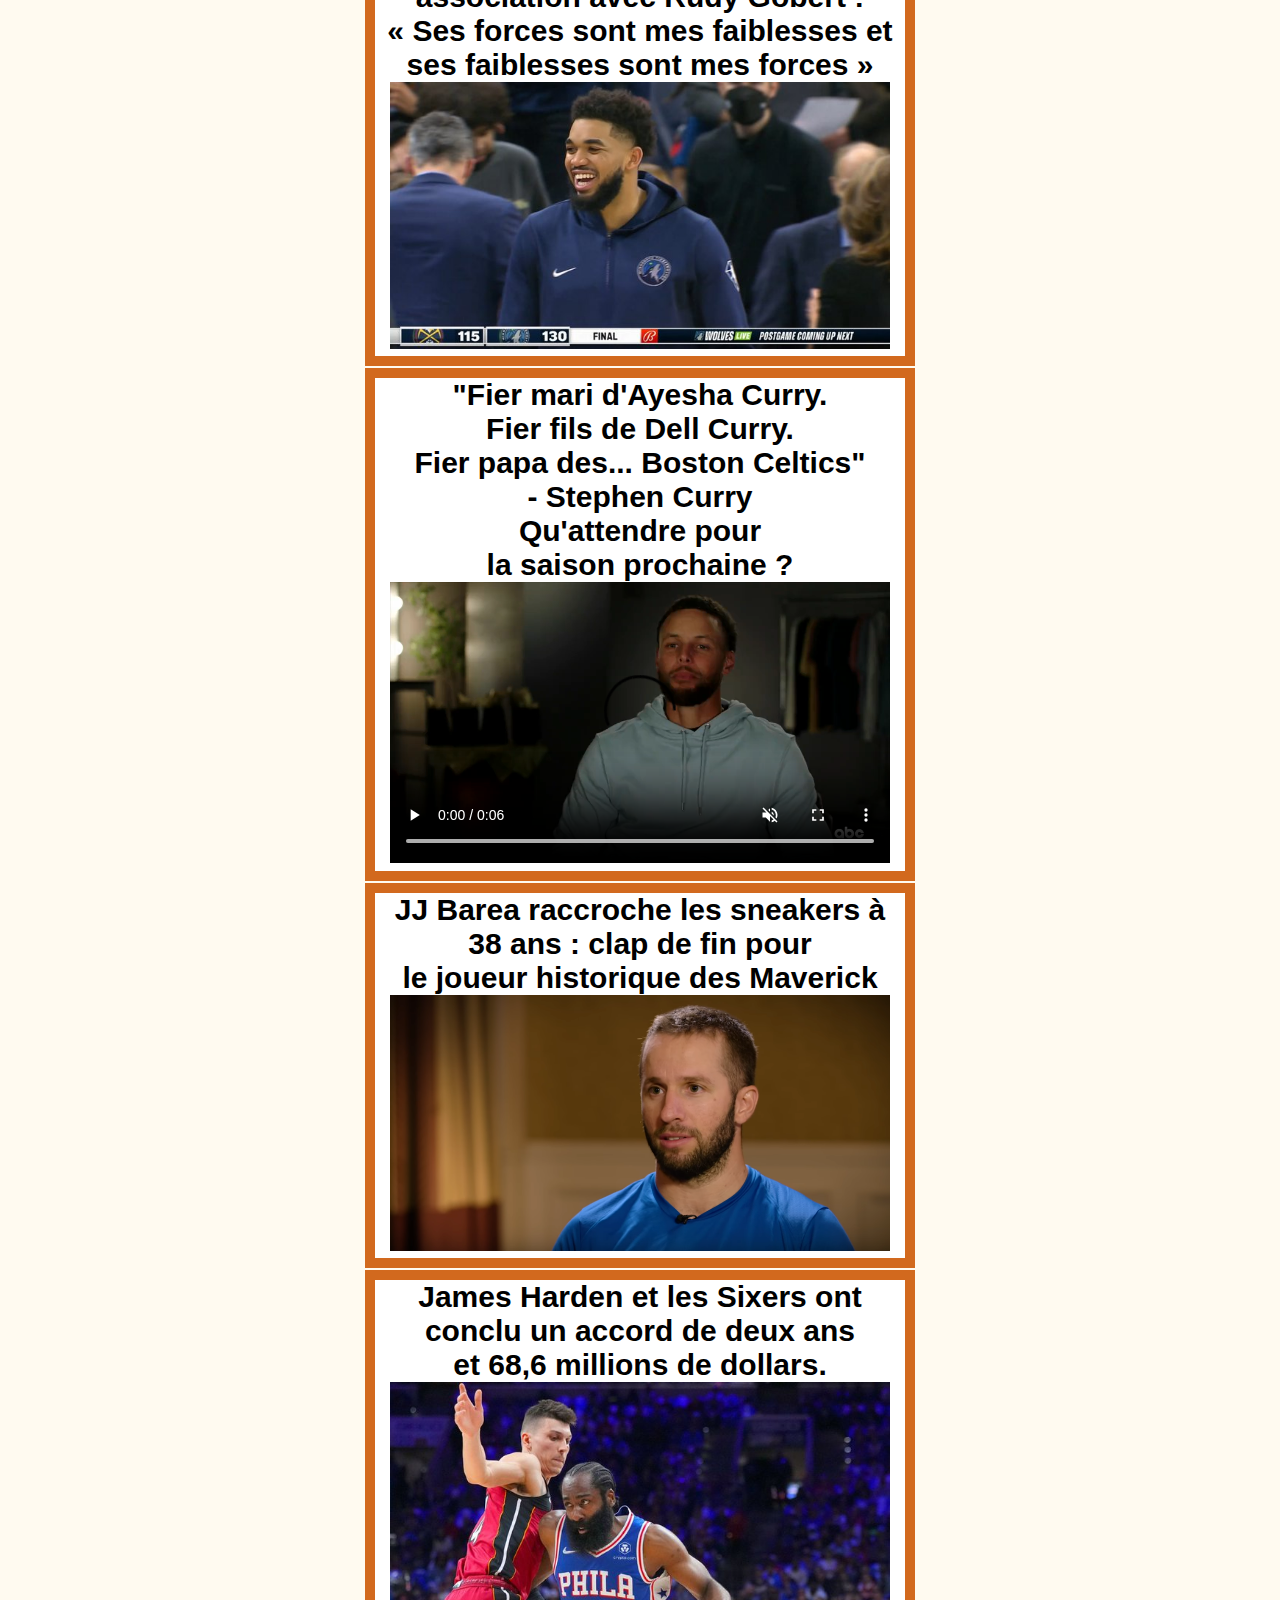
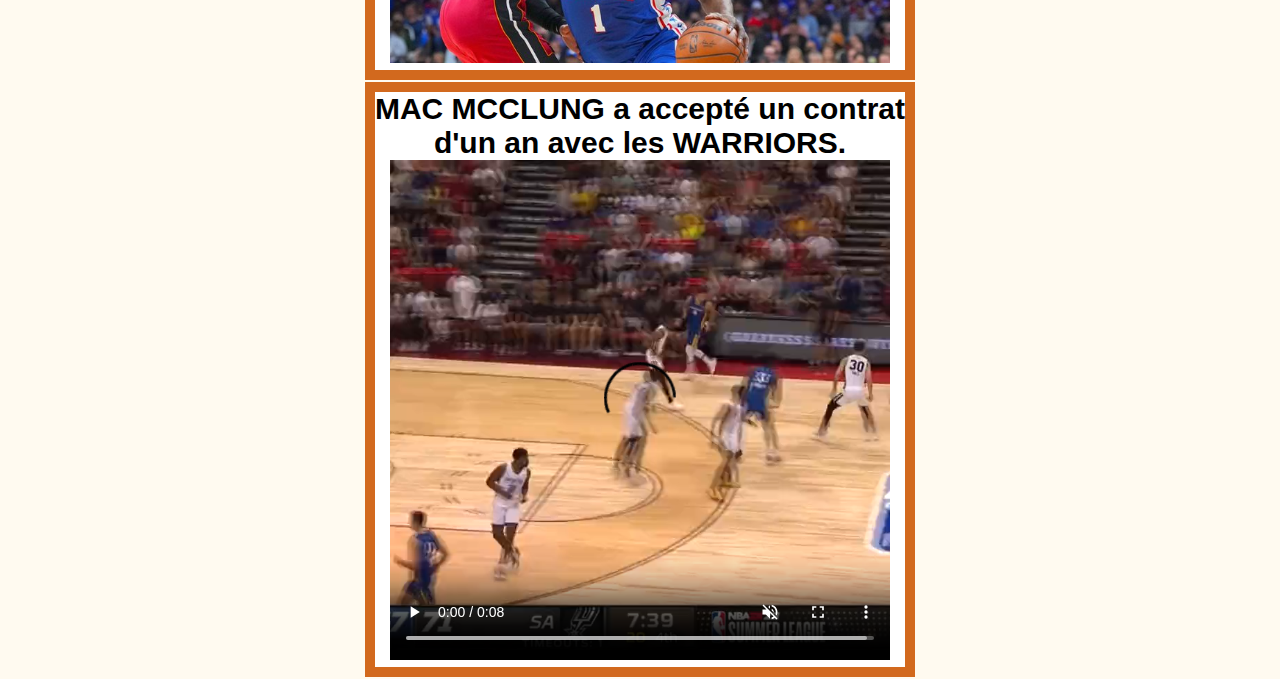
==== commit e0ddbbab: "Update actus.html" ====
--- a/actus.html
+++ b/actus.html
@@ -52,7 +52,7 @@
 			</tr>
 			<tr>
 				<td class="actus">
-					<p class="actus">Les Lakers et les Pacers ont <br>discuté d'un échange qui enverrait <br>Myles Turner et Buddy Hield a<br>ux Lakers, et Russell Westbrook <br>et une compensation <br>de draft à Indiana.</p>
+					<p class="actus">Les Lakers et les Pacers ont <br>discuté d'un échange qui enverrait <br>Myles Turner et Buddy Hield <br>aux Lakers, et Russell Westbrook <br>et une compensation <br>de draft à Indiana.</p>
 					<img class="actus" src="6.png" alt="actus">
 				</td>
 			</tr>
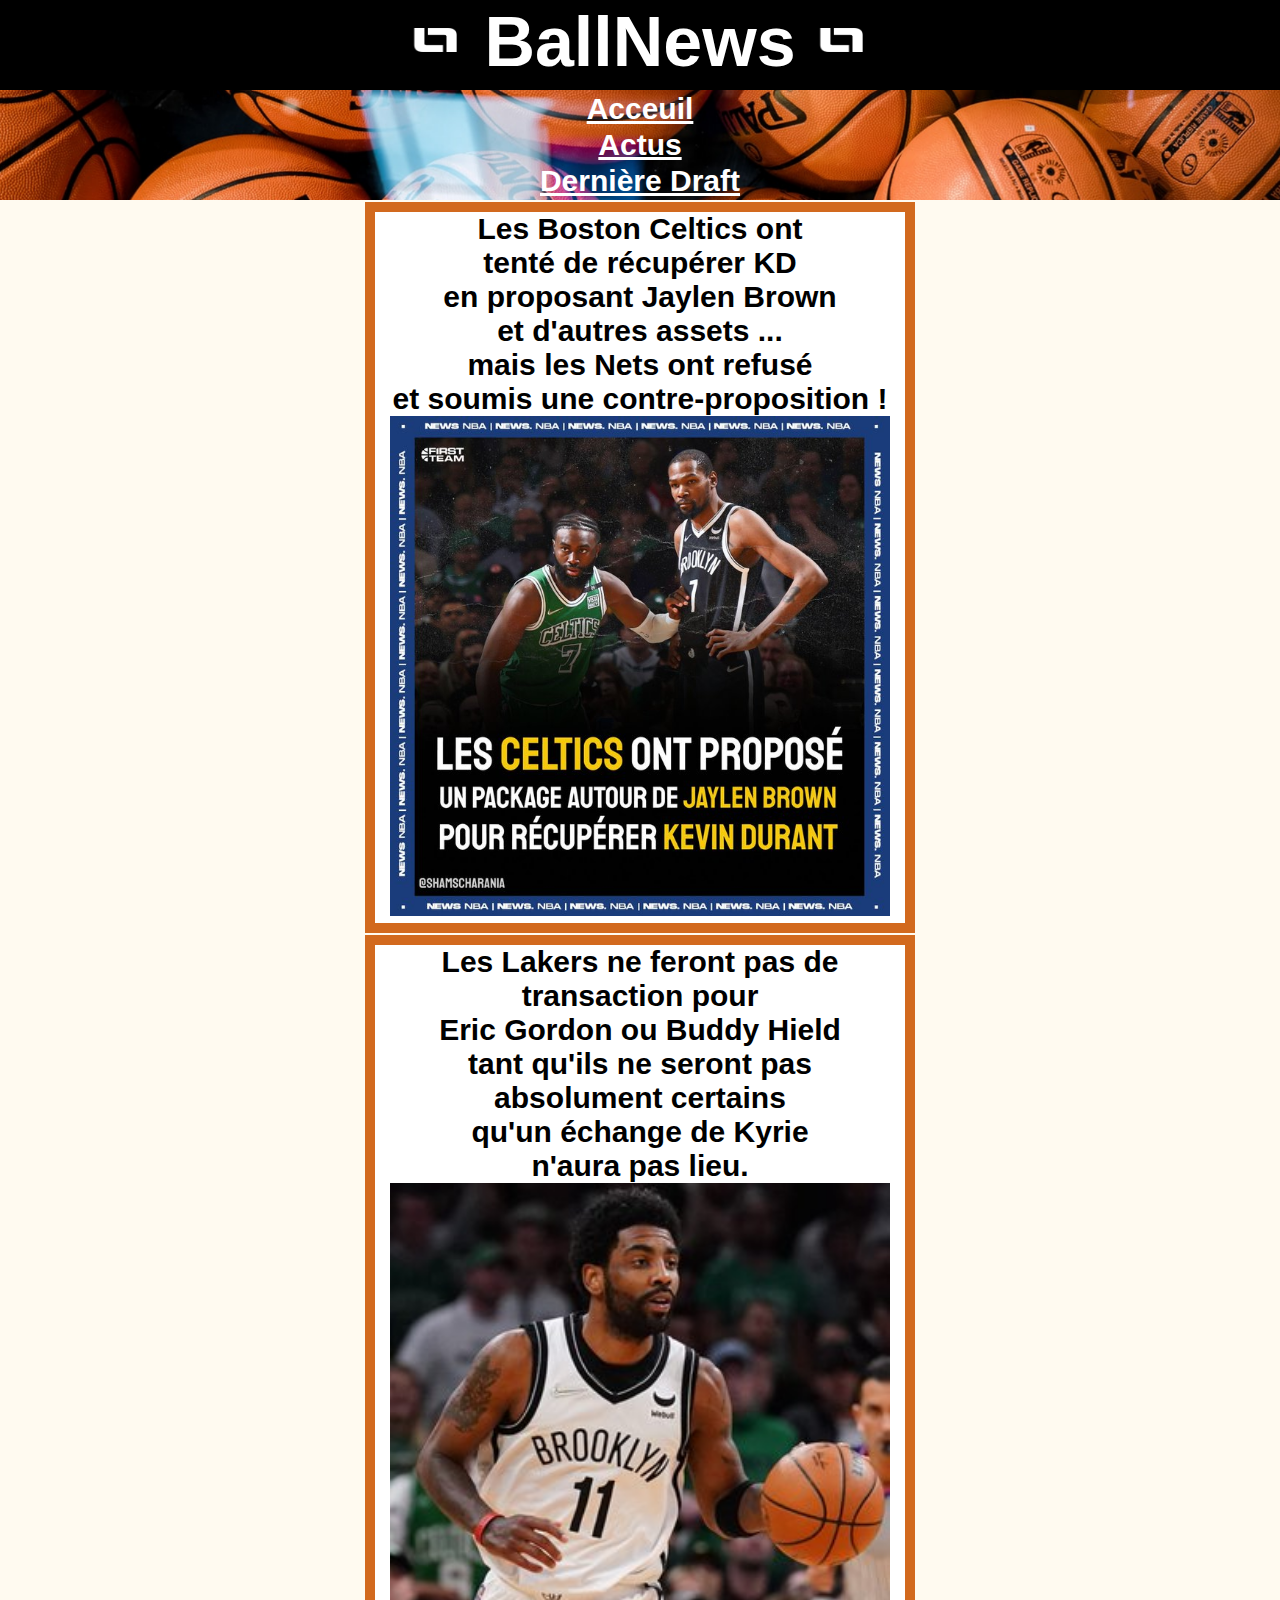
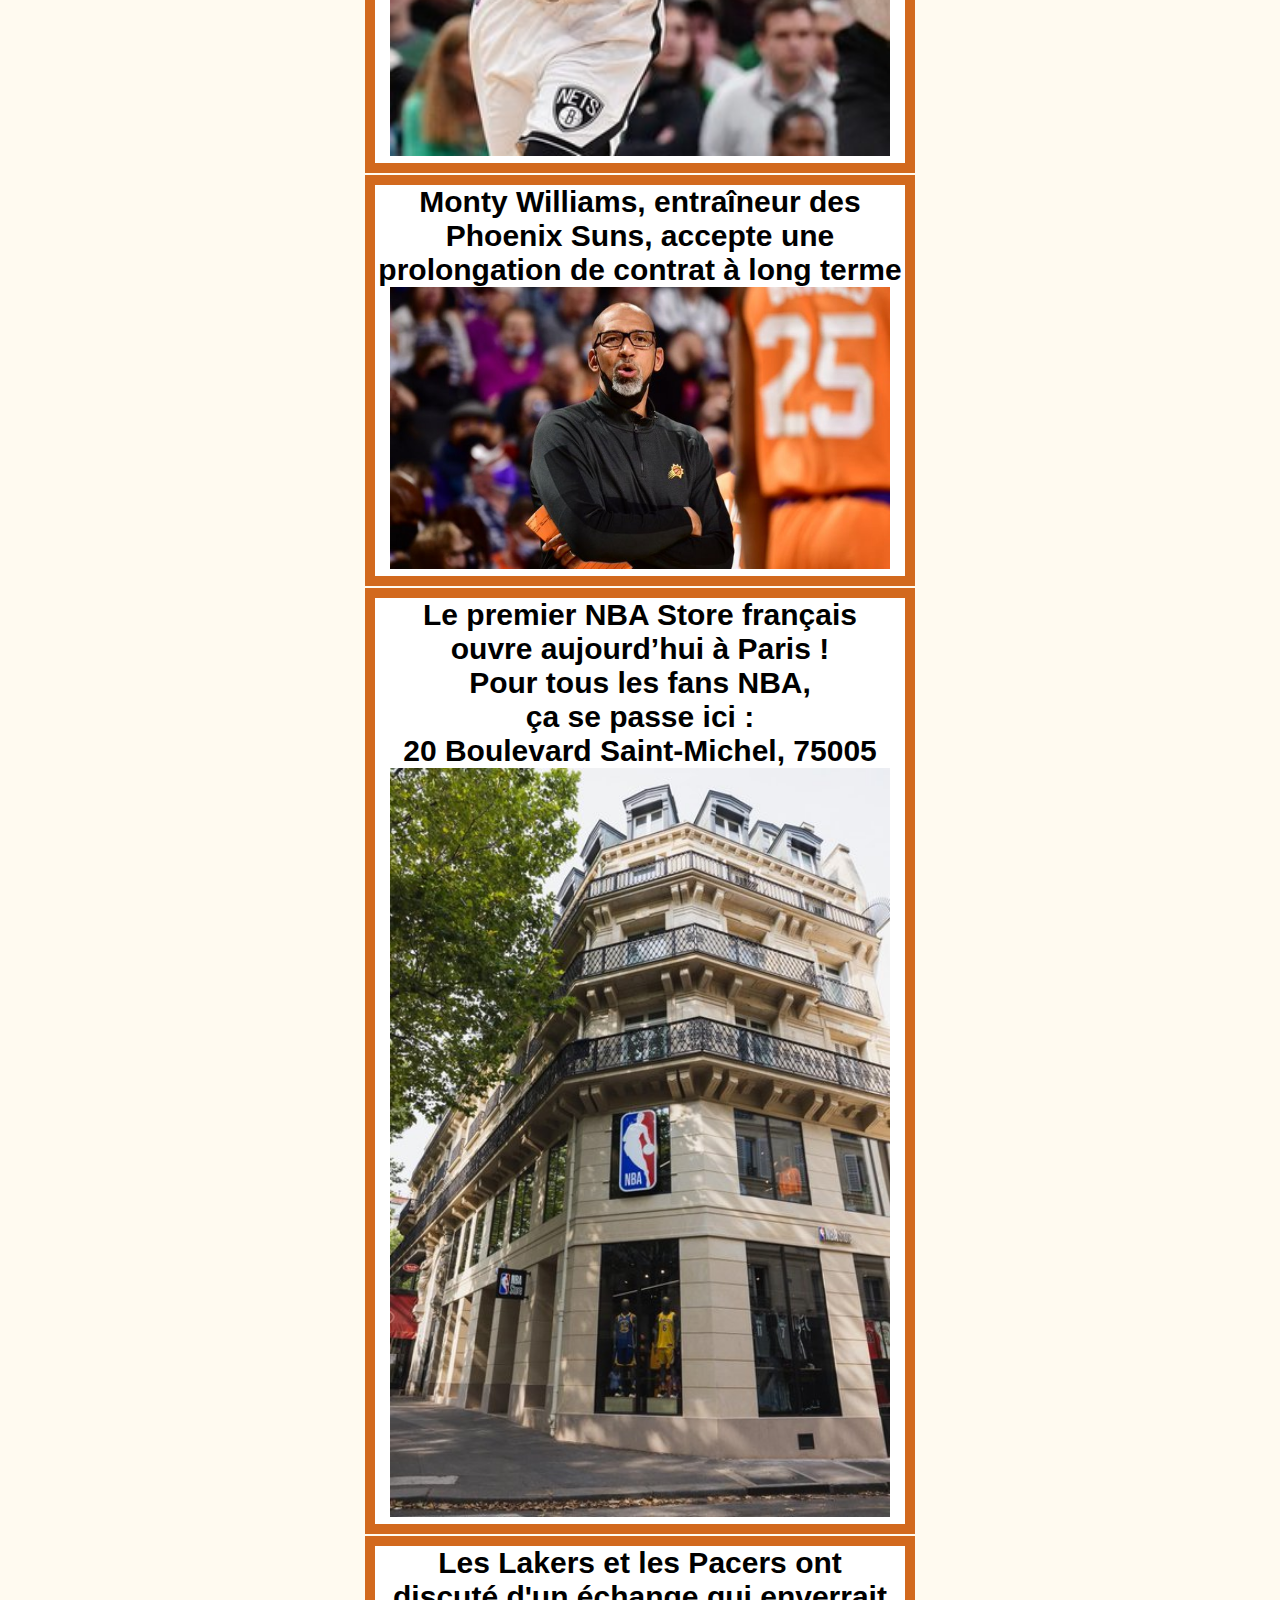
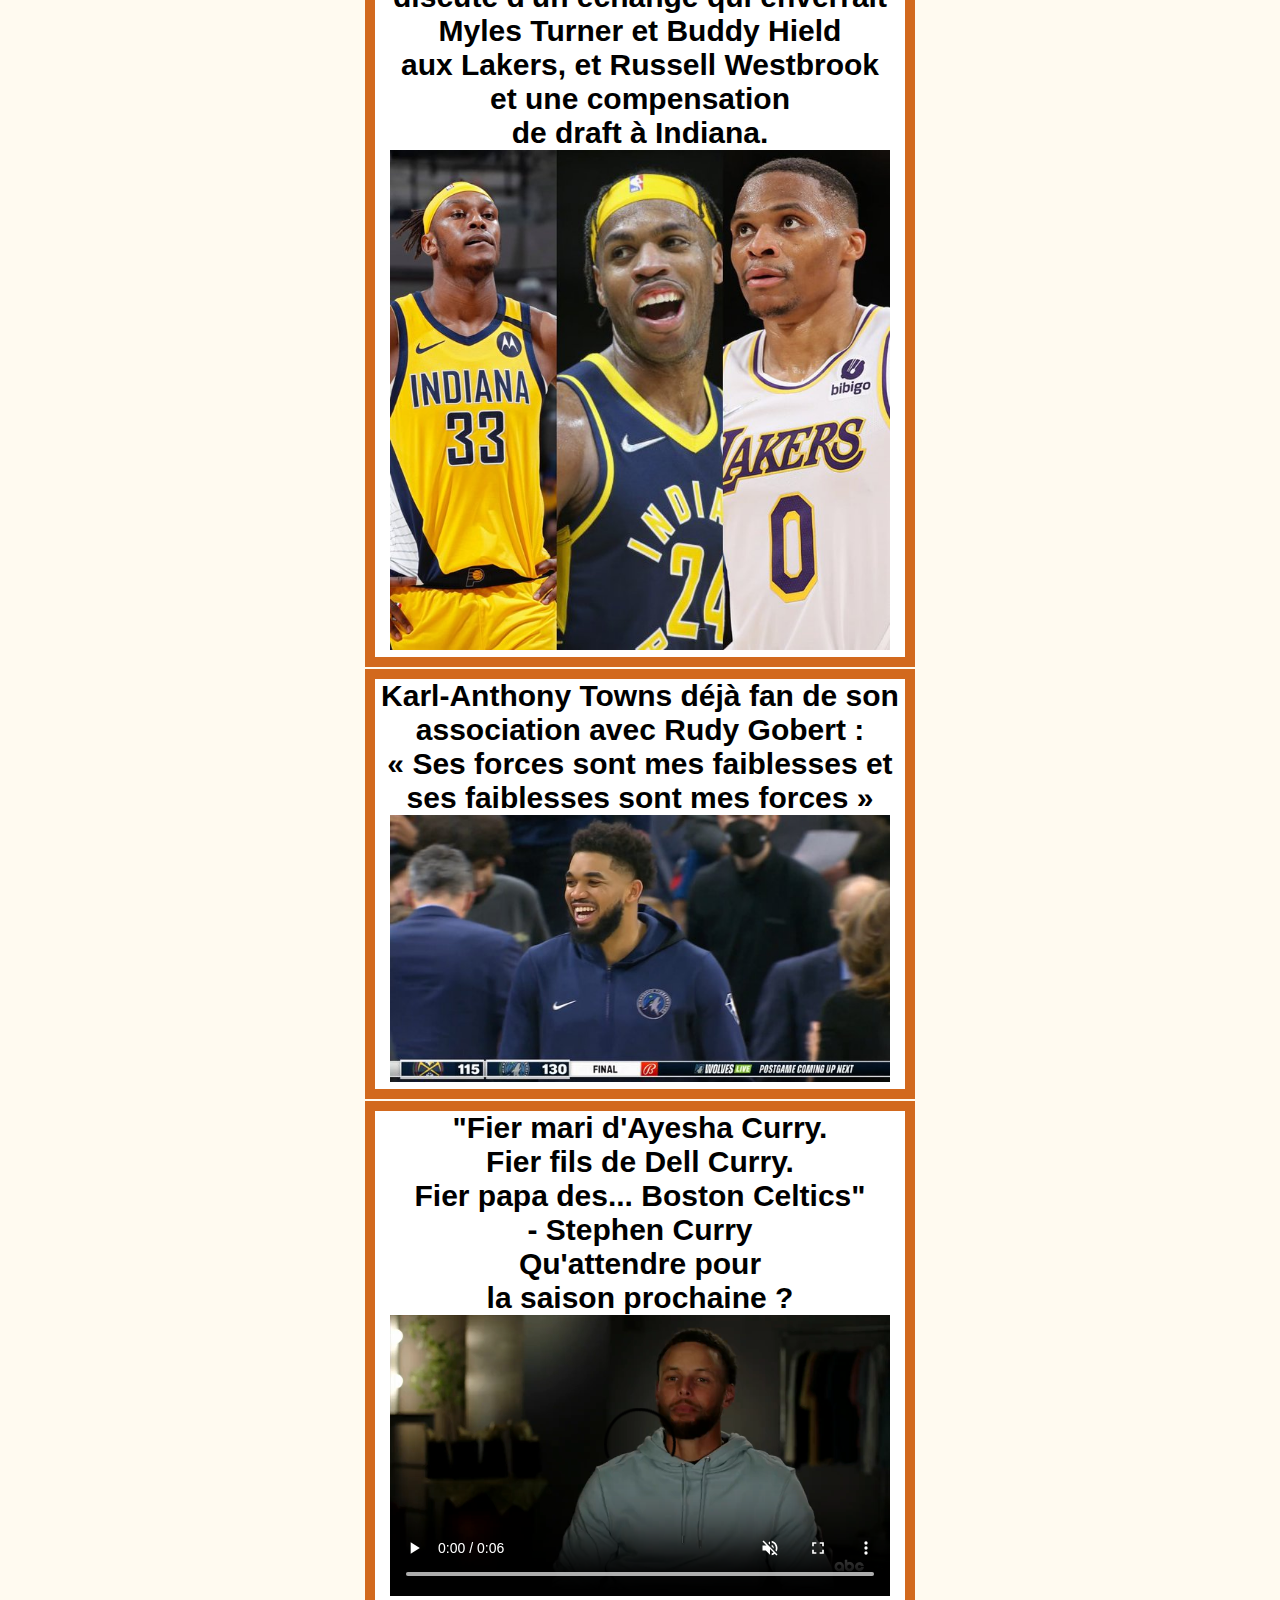
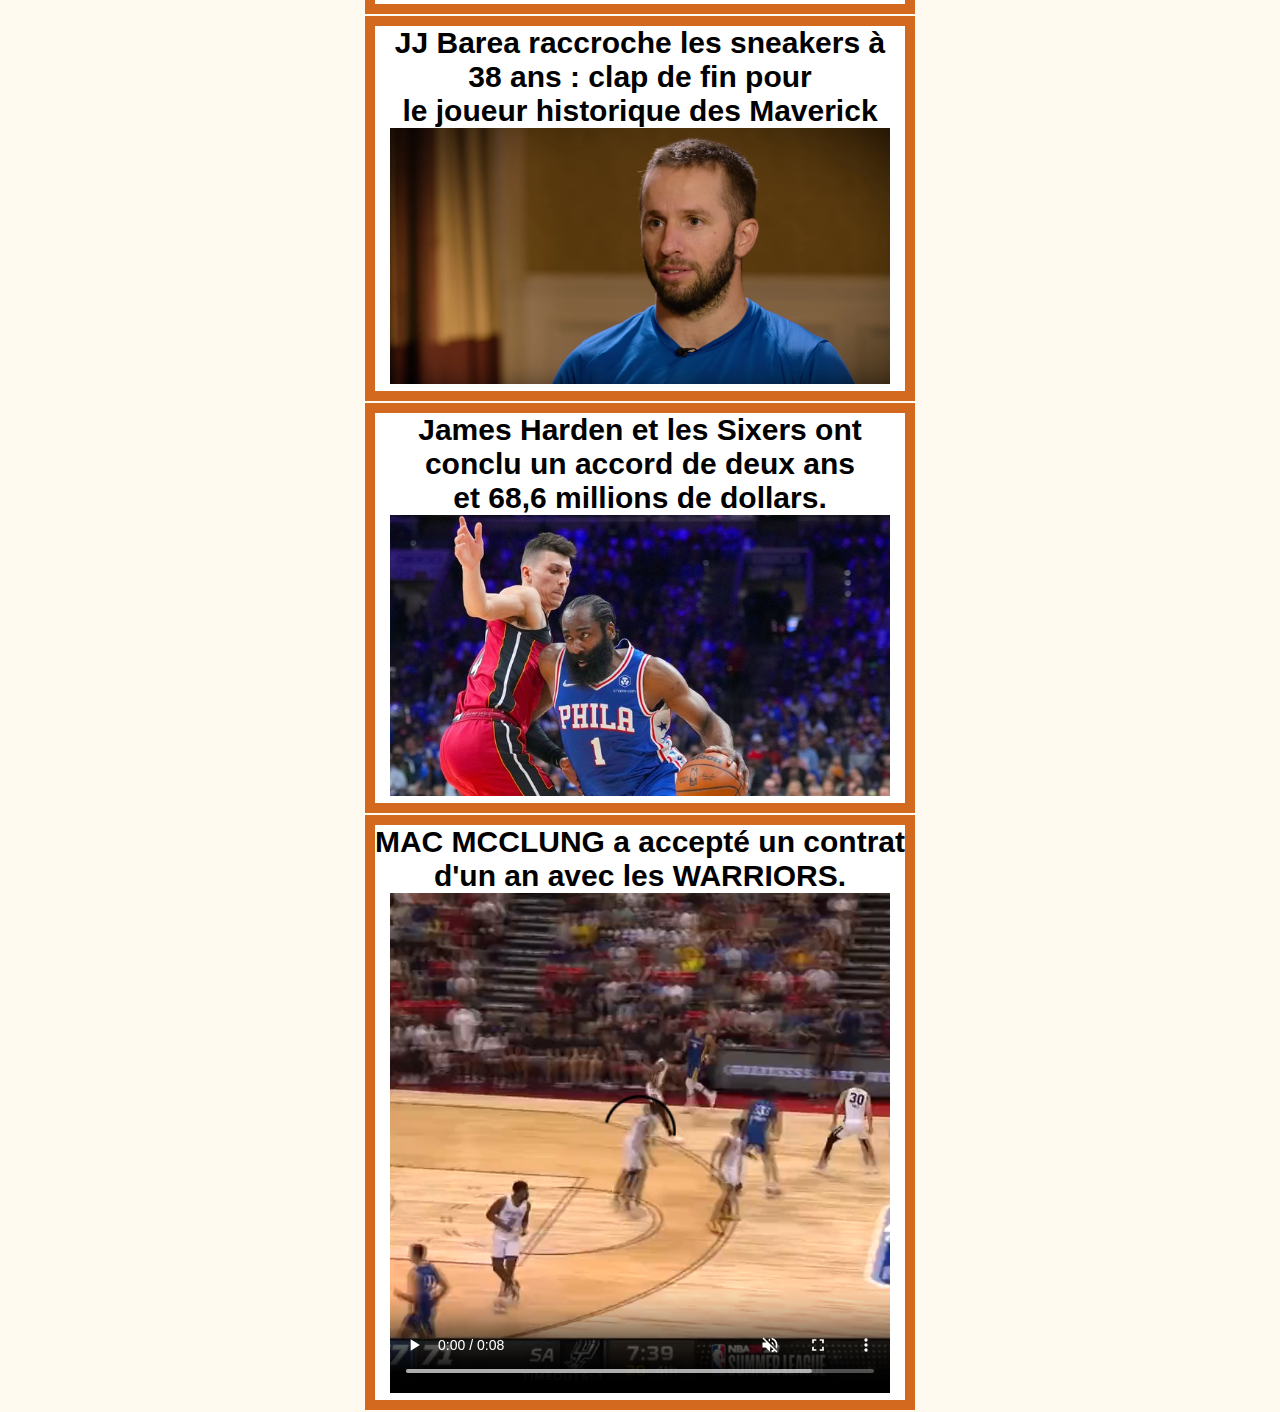
==== commit e83f9f28: "Add files via upload" ====
--- a/actus.html
+++ b/actus.html
@@ -32,6 +32,12 @@
 	</div>
 	<div class="actus">
 		<table class="actus">
+			<tr>
+				<td class="actus">
+					<p class="actus">Les Boston Celtics ont <br>tenté de récupérer KD <br>en proposant Jaylen Brown <br>et d'autres assets ... <br>mais les Nets ont refusé <br>et soumis une contre-proposition ! </p>
+					<img class="actus" src="10.png" alt="actus">
+				</td>
+			</tr>
 			<tr>
 				<td class="actus">
 					<p class="actus">Les Lakers ne feront pas de <br>transaction pour <br>Eric Gordon ou Buddy Hield <br>tant qu'ils ne seront pas <br>absolument certains <br>qu'un échange de Kyrie <br>n'aura pas lieu. </p>
